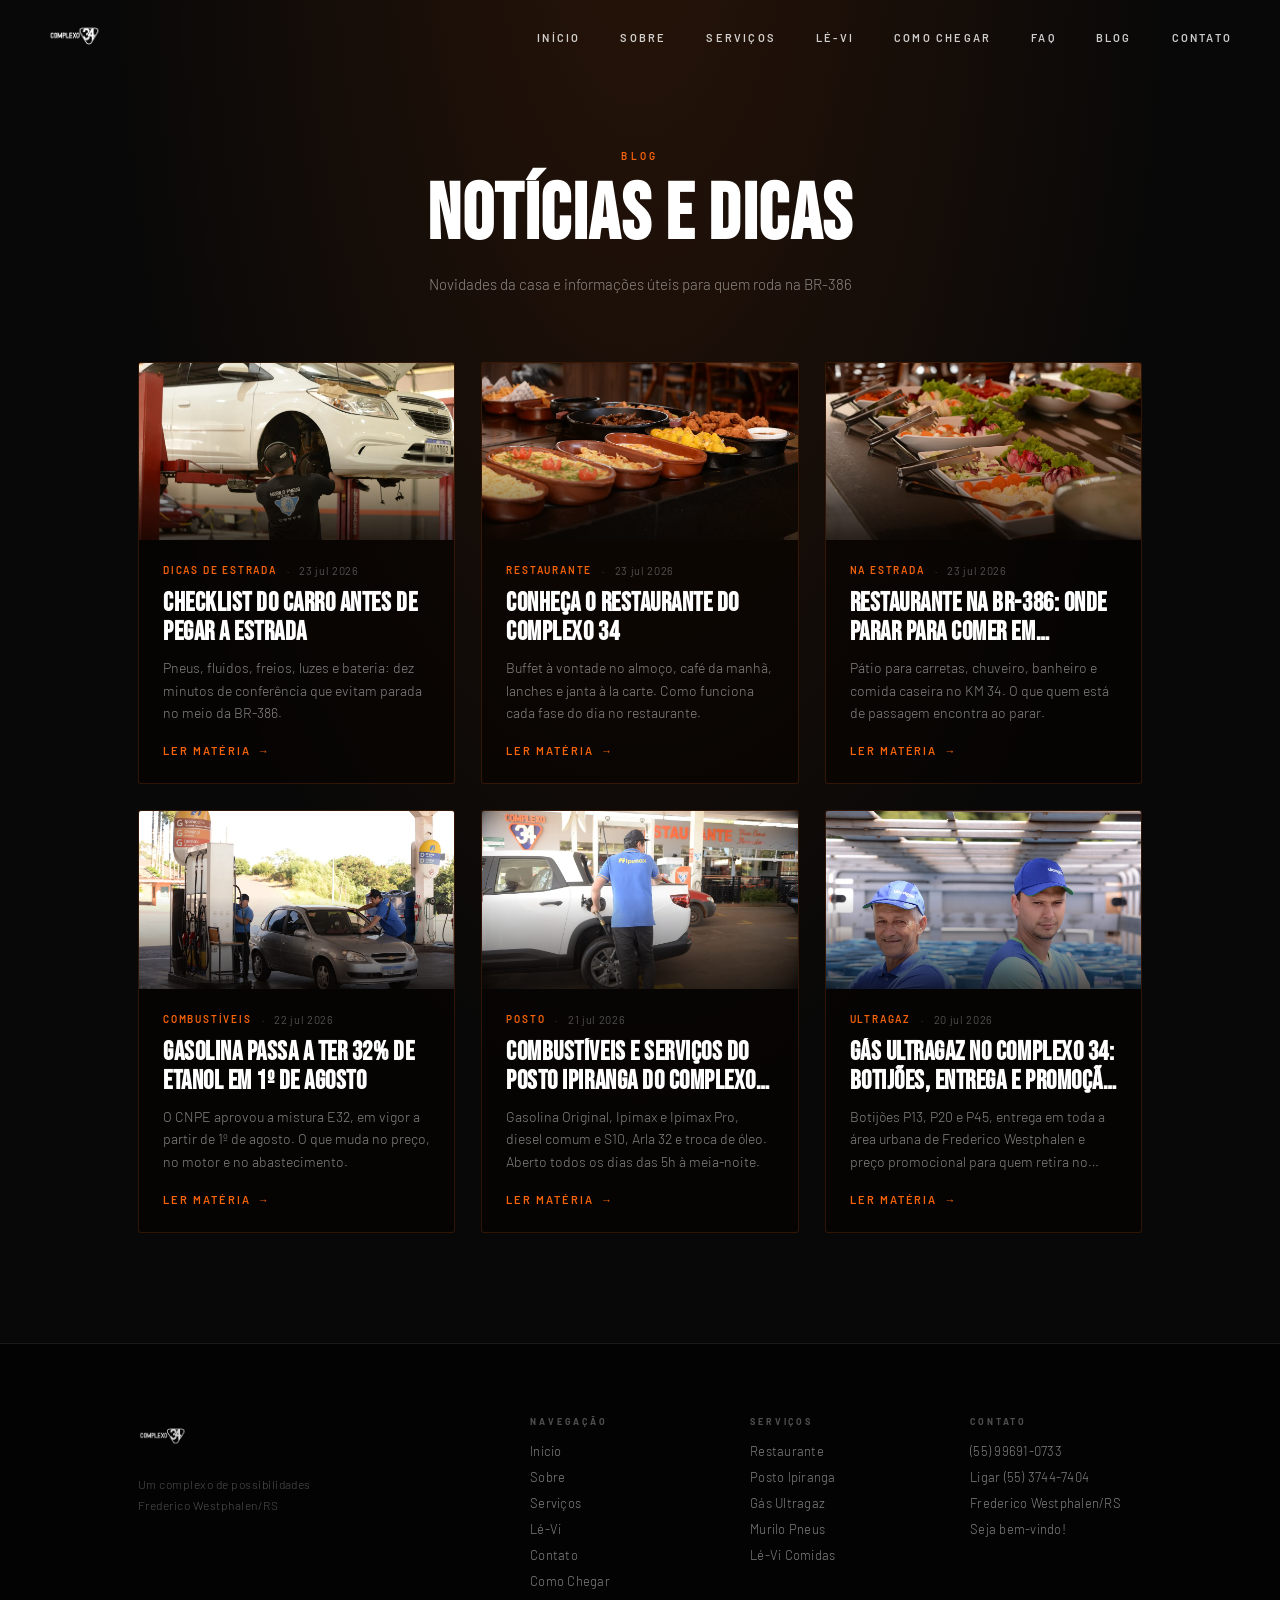
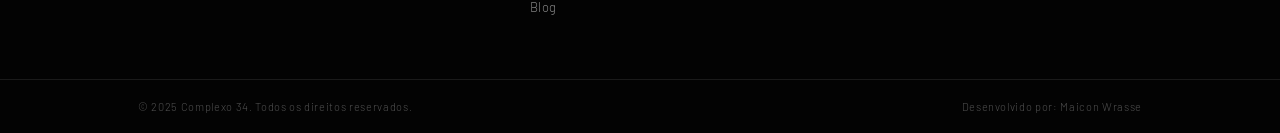
==== blog/index.html @ de30df52 "adição do blog" ====
<!DOCTYPE html>
<html lang="pt-BR">
<head>
  <meta charset="UTF-8" />
  <meta name="viewport" content="width=device-width, initial-scale=1.0" />
  <title>Blog — Notícias e dicas | Complexo 34</title>
  <meta name="description" content="Notícias do Complexo 34 e dicas úteis para quem roda na BR-386: viagem, manutenção do carro, gás de cozinha, restaurante e serviços em Frederico Westphalen/RS." />
  <meta name="robots" content="index, follow" />
  <meta name="author" content="Complexo 34" />
  <link rel="canonical" href="https://complexo34.com.br/blog/" />
  <meta name="theme-color" content="#050505" />

  <meta property="og:type" content="website" />
  <meta property="og:site_name" content="Complexo 34" />
  <meta property="og:title" content="Blog — Notícias e dicas | Complexo 34" />
  <meta property="og:description" content="Novidades da casa e informações úteis para quem roda na BR-386." />
  <meta property="og:url" content="https://complexo34.com.br/blog/" />
  <meta property="og:image" content="https://complexo34.com.br/restaurante_34.JPG" />
  <meta property="og:locale" content="pt_BR" />
  <meta name="twitter:card" content="summary_large_image" />

  <link rel="icon" href="/favicon.ico" sizes="any" />
  <link rel="icon" href="/logo_34.svg" type="image/svg+xml" />
  <link rel="apple-touch-icon" href="/favicon.png" />

  <!-- Google tag (gtag.js) -->
  <script async src="https://www.googletagmanager.com/gtag/js?id=G-K6EQVEW7GG"></script>
  <script>
    window.dataLayer = window.dataLayer || [];
    function gtag(){dataLayer.push(arguments);}
    gtag('js', new Date());
    gtag('config', 'G-K6EQVEW7GG');
  </script>

  <link rel="preconnect" href="https://fonts.googleapis.com" />
  <link rel="preconnect" href="https://fonts.gstatic.com" crossorigin />
  <link href="https://fonts.googleapis.com/css2?family=Bebas+Neue&family=Barlow:wght@300;400;500;600;700&display=swap" rel="stylesheet" />
  <link rel="stylesheet" href="/style.css" />

  <script type="application/ld+json">
  {
    "@context": "https://schema.org",
    "@type": "Blog",
    "name": "Blog do Complexo 34",
    "description": "Notícias do Complexo 34 e dicas para quem roda na BR-386.",
    "url": "https://complexo34.com.br/blog/",
    "inLanguage": "pt-BR",
    "publisher": {
      "@type": "Organization",
      "name": "Complexo 34",
      "url": "https://complexo34.com.br/",
      "logo": "https://complexo34.com.br/logo_complexo_34.svg"
    }
  }
  </script>
</head>
<body>

<!-- ═══════════════════════════════ NAVBAR ═══════════════════════════════ -->
<nav class="navbar scrolled" id="navbar">
  <a href="/" class="navbar__logo" aria-label="Complexo 34">
    <img src="/logo_complexo_34.svg" alt="Complexo 34" />
  </a>
  <ul class="navbar__links">
    <li><a href="/#inicio">Início</a></li>
    <li><a href="/#sobre">Sobre</a></li>
    <li><a href="/#servicos">Serviços</a></li>
    <li><a href="/#levi">Lé-Vi</a></li>
    <li><a href="/#como-chegar">Como Chegar</a></li>
    <li><a href="/#faq">FAQ</a></li>
    <li><a href="/blog/">Blog</a></li>
    <li><a href="/#contato">Contato</a></li>
  </ul>
  <button class="hamburger" id="hamburger" aria-label="Menu" aria-expanded="false">
    <span></span><span></span><span></span>
  </button>
</nav>

<div class="mobile-menu" id="mobile-menu">
  <a href="/#inicio"   onclick="closeMenu()">Início</a>
  <a href="/#sobre"    onclick="closeMenu()">Sobre</a>
  <a href="/#servicos" onclick="closeMenu()">Serviços</a>
  <a href="/#levi"     onclick="closeMenu()">Lé-Vi</a>
  <a href="/#como-chegar" onclick="closeMenu()">Como Chegar</a>
  <a href="/#faq"        onclick="closeMenu()">Perguntas frequentes</a>
  <a href="/blog/"      onclick="closeMenu()">Blog</a>
  <a href="/#contato"  onclick="closeMenu()">Contato</a>
</div>

<!-- ═══════════════════════════════ LISTAGEM ═══════════════════════════════ -->
<section class="blogpage">
  <div class="blogpage__ambient"></div>
  <div class="container">

    <div class="blogpage__head">
      <div class="sec-label sec-label--center sec-label--orange">Blog</div>
      <h1 class="blogpage__title">Notícias e dicas</h1>
      <p class="blogpage__sub">Novidades da casa e informações úteis para quem roda na BR-386</p>
    </div>

    <div class="post-grid js-post-grid">
      <p class="blogpage__note">Carregando matérias…</p>
    </div>

  </div>
</section>

<!-- ═══════════════════════════════ RODAPÉ ═══════════════════════════════ -->
<footer class="footer">
  <div class="footer__top">
    <div class="container footer__grid">

      <div class="footer__brand">
        <img src="/logo_complexo_34.svg" alt="Complexo 34" class="footer__logo" />
        <p class="footer__tagline">Um complexo de possibilidades<br />Frederico Westphalen/RS</p>
      </div>

      <div class="footer__col">
        <div class="footer__col-title">Navegação</div>
        <a href="/#inicio">Início</a>
        <a href="/#sobre">Sobre</a>
        <a href="/#servicos">Serviços</a>
        <a href="/#levi">Lé-Vi</a>
        <a href="/#contato">Contato</a>
        <a href="/#como-chegar">Como Chegar</a>
        <a href="/blog/">Blog</a>
      </div>

      <div class="footer__col">
        <div class="footer__col-title">Serviços</div>
        <a href="https://wa.me/5555996910733?text=Olá!%20Gostaria%20de%20informações%20sobre%20o%20Restaurante%20Complexo%2034." target="_blank" rel="noopener">Restaurante</a>
        <a href="https://wa.me/5555996910733?text=Olá!%20Gostaria%20de%20informações%20sobre%20o%20Posto%20Complexo%2034." target="_blank" rel="noopener">Posto Ipiranga</a>
        <a href="https://wa.me/5555996910733?text=Olá!%20Gostaria%20de%20pedir%20um%20botijão%20de%20gás." target="_blank" rel="noopener">Gás Ultragaz</a>
        <a href="https://wa.me/5555996910733?text=Olá!%20Gostaria%20de%20informações%20sobre%20a%20Murilo%20Pneus." target="_blank" rel="noopener">Murilo Pneus</a>
        <a href="https://levi-pronto-8kwn.vercel.app/" target="_blank" rel="noopener">Lé-Vi Comidas</a>
      </div>

      <div class="footer__col">
        <div class="footer__col-title">Contato</div>
        <a href="https://wa.me/5555996910733" target="_blank" rel="noopener">(55) 99691-0733</a>
        <a href="tel:+555537447404">Ligar (55) 3744-7404</a>
        <span>Frederico Westphalen/RS</span>
        <span>Seja bem-vindo!</span>
      </div>

    </div>
  </div>
  <div class="footer__bottom">
    <div class="container footer__bottom-inner">
      <span>© 2025 Complexo 34. Todos os direitos reservados.</span>
      <span class="footer__credits">Desenvolvido por: Maicon Wrasse</span>
    </div>
  </div>
</footer>

<script src="/script.js"></script>
</body>
</html>
---- style.css ----
/* ═══════════════════════════════════════════════════════════
   STYLE.CSS — Complexo 34
═══════════════════════════════════════════════════════════ */

/* ── RESET & VARS ── */
*, *::before, *::after { margin: 0; padding: 0; box-sizing: border-box; }

:root {
  --orange:      #F9640B;
  --orange-glow: rgba(249,100,11,0.40);
  --blue:        #4179C4;
  --blue-glow:   rgba(65,121,196,0.40);
  --black:       #000000;
  --black-95:    #080808;
  --black-90:    #0d0d0d;
  --white:       #ffffff;
  --w80:         rgba(255,255,255,0.80);
  --w50:         rgba(255,255,255,0.50);
  --w30:         rgba(255,255,255,0.30);
  --w15:         rgba(255,255,255,0.15);
  --w08:         rgba(255,255,255,0.08);
  --w05:         rgba(255,255,255,0.05);
  --border:      rgba(255,255,255,0.09);
  --fd:          'Bebas Neue', sans-serif;
  --fu:          'Barlow', sans-serif;
}

html { scroll-behavior: smooth; }
body { font-family: var(--fu); background: var(--black); color: var(--white); overflow-x: hidden; }
::-webkit-scrollbar { width: 4px; }
::-webkit-scrollbar-track { background: var(--black); }
::-webkit-scrollbar-thumb { background: var(--orange); border-radius: 2px; }

/* ── UTILITIES ── */
.container { max-width: 1100px; margin: 0 auto; padding: 0 48px; }

.reveal {
  opacity: 0; transform: translateY(28px);
  transition: opacity .75s cubic-bezier(.4,0,.2,1), transform .75s cubic-bezier(.4,0,.2,1);
}
.reveal.visible         { opacity: 1; transform: translateY(0); }
.reveal[data-delay="1"] { transition-delay: .10s; }
.reveal[data-delay="2"] { transition-delay: .20s; }
.reveal[data-delay="3"] { transition-delay: .30s; }

.sec-label {
  font-family: var(--fu); font-size: 10px; font-weight: 600;
  letter-spacing: .34em; text-transform: uppercase;
  color: var(--orange); margin-bottom: 14px;
}
.sec-label--blue   { color: var(--blue); }
.sec-label--center { text-align: center; }

.accent       { color: var(--orange); }
.accent--blue { color: var(--blue); }

/* ═══════════════════════════════════════════════════════════
   NAVBAR
═══════════════════════════════════════════════════════════ */
.navbar {
  position: fixed; top: 0; left: 0; right: 0; z-index: 9999;
  height: 72px; display: flex; align-items: center; padding: 0 48px;
  background: transparent; border-bottom: 1px solid transparent;
  transition: background .5s ease, border-color .5s ease, backdrop-filter .5s ease;
}
.navbar.scrolled {
  background: rgba(4,4,4,.85);
  backdrop-filter: blur(28px) saturate(1.5);
  -webkit-backdrop-filter: blur(28px) saturate(1.5);
  border-bottom: 1px solid var(--border);
}
.navbar__logo { flex: 0 0 auto; margin-right: auto; text-decoration: none; display: flex; align-items: center; }
.navbar__logo img { height: 44px; width: auto; filter: brightness(0) invert(1); transition: opacity .3s, transform .3s; }
.navbar__logo:hover img { opacity: .85; transform: scale(1.03); }

.navbar__links { display: flex; align-items: center; gap: 40px; list-style: none; }
.navbar__links a {
  font-family: var(--fu); font-size: 11px; font-weight: 600;
  letter-spacing: .20em; text-transform: uppercase;
  text-decoration: none; color: var(--w80);
  position: relative; padding-bottom: 4px; transition: color .3s;
}
.navbar__links a::after {
  content: ''; position: absolute; bottom: 0; left: 0; width: 0; height: 1px;
  background: var(--orange); box-shadow: 0 0 8px var(--orange-glow);
  transition: width .4s cubic-bezier(.4,0,.2,1);
}
.navbar__links a:hover { color: var(--white); }
.navbar__links a:hover::after { width: 100%; }

.hamburger { display: none; flex-direction: column; gap: 5px; cursor: pointer; padding: 8px; background: none; border: none; z-index: 10001; }
.hamburger span { display: block; width: 26px; height: 1.5px; background: var(--white); transform-origin: center; transition: transform .4s, opacity .4s, width .4s; }
.hamburger.open span:nth-child(1) { transform: translateY(6.5px) rotate(45deg); }
.hamburger.open span:nth-child(2) { opacity: 0; width: 0; }
.hamburger.open span:nth-child(3) { transform: translateY(-6.5px) rotate(-45deg); }

.mobile-menu {
  display: none; position: fixed; inset: 0;
  background: rgba(0,0,0,.97); backdrop-filter: blur(20px);
  z-index: 10000; flex-direction: column;
  justify-content: center; align-items: center; gap: clamp(16px, 3.4vh, 32px);
  padding: 88px 28px 48px; text-align: center;
  opacity: 0; pointer-events: none; transition: opacity .4s;
}
.mobile-menu.open { opacity: 1; pointer-events: all; }
.mobile-menu a { font-family: var(--fd); font-size: clamp(26px, 4.8vh, 40px); line-height: 1.1; letter-spacing: .06em; color: var(--w80); text-decoration: none; transition: color .3s; max-width: 100%; }
.mobile-menu a:hover { color: var(--orange); }

/* ═══════════════════════════════════════════════════════════
   HERO
═══════════════════════════════════════════════════════════ */
.hero {
  position: relative; width: 100%; height: 100vh; min-height: 600px;
  display: flex; flex-direction: column; align-items: center; justify-content: center;
  overflow: hidden;
}
.hero__video-wrap { position: absolute; inset: 0; overflow: hidden; }
.hero__video {
  position: absolute; inset: 0; width: 100%; height: 100%;
  object-fit: cover; object-position: center; transform: scale(1.05);
  animation: videoFloat 20s ease-in-out infinite alternate;
}
@keyframes videoFloat {
  0%   { transform: scale(1.05) translateY(0); }
  100% { transform: scale(1.09) translateY(-14px); }
}
.hero__overlay  { position: absolute; inset: 0; background: linear-gradient(to bottom, rgba(0,0,0,.45) 0%, rgba(0,0,0,.20) 38%, rgba(0,0,0,.35) 62%, rgba(0,0,0,.85) 100%); z-index: 1; }
.hero__vignette { position: absolute; inset: 0; background: radial-gradient(ellipse at center, transparent 35%, rgba(0,0,0,.60) 100%); z-index: 2; }
.hero__glow-l   { position: absolute; bottom: -100px; left: -120px; width: 520px; height: 520px; background: radial-gradient(circle, rgba(249,100,11,.20) 0%, transparent 68%); z-index: 3; animation: glowPulse 6s ease-in-out infinite alternate; }
.hero__glow-r   { position: absolute; top: 8%; right: -80px; width: 380px; height: 380px; background: radial-gradient(circle, rgba(249,100,11,.09) 0%, transparent 68%); z-index: 3; animation: glowPulse 9s ease-in-out infinite alternate-reverse; }
@keyframes glowPulse { 0% { opacity:.65; transform:scale(1); } 100% { opacity:1; transform:scale(1.14); } }
.hero__grain {
  position: absolute; inset: 0; z-index: 4; opacity: .030; pointer-events: none;
  background-image: url("data:image/svg+xml,%3Csvg viewBox='0 0 200 200' xmlns='http://www.w3.org/2000/svg'%3E%3Cfilter id='n'%3E%3CfeTurbulence type='fractalNoise' baseFrequency='0.85' numOctaves='4' stitchTiles='stitch'/%3E%3C/filter%3E%3Crect width='100%25' height='100%25' filter='url(%23n)'/%3E%3C/svg%3E");
  background-repeat: repeat; background-size: 120px;
}

.hero__content {
  position: relative; z-index: 10;
  text-align: center; padding: 0 24px;
  display: flex; flex-direction: column; align-items: center;
}
.hero__label {
  font-family: var(--fu); font-size: 10px; font-weight: 600;
  letter-spacing: .36em; text-transform: uppercase; color: var(--orange);
  margin-bottom: 10px;
  opacity: 0; transform: translateY(10px);
  animation: fadeUp .9s cubic-bezier(.4,0,.2,1) .3s forwards;
}

/* ── LOGO NO HERO ── */
.hero__logo-wrap {
  opacity: 0; transform: translateY(24px) scale(.96);
  animation: fadeUpScale 1.1s cubic-bezier(.4,0,.2,1) .5s forwards;
  margin-bottom: 4px;
  /* Subtle drop shadow for readability against video */
  filter: drop-shadow(0 4px 40px rgba(0,0,0,.70));
}
@keyframes fadeUpScale {
  to { opacity: 1; transform: translateY(0) scale(1); }
}
.hero__logo {
  width: clamp(220px, 36vw, 480px);
  height: auto;
  display: block;
  /* Keep the original logo colors (blue+orange) — don't invert */
  filter: none;
}

.hero__divider  { width: 0; height: 2px; background: linear-gradient(to right, transparent, var(--orange), transparent); margin: 24px auto 22px; animation: expandLine 1s cubic-bezier(.4,0,.2,1) .9s forwards; }
@keyframes expandLine { to { width: 200px; } }
.hero__subtitle { font-family: var(--fu); font-size: clamp(14px,1.8vw,20px); font-weight: 300; letter-spacing: .10em; color: var(--w80); margin-bottom: 12px; opacity: 0; transform: translateY(14px); animation: fadeUp .9s cubic-bezier(.4,0,.2,1) 1.0s forwards; }
.hero__tagline  { font-family: var(--fu); font-size: 10px; font-weight: 400; letter-spacing: .30em; text-transform: uppercase; color: var(--w50); margin-bottom: 30px; opacity: 0; transform: translateY(10px); animation: fadeUp .9s cubic-bezier(.4,0,.2,1) 1.15s forwards; }

.hero__scroll   { position: absolute; bottom: 36px; left: 50%; transform: translateX(-50%); z-index: 10; display: flex; flex-direction: column; align-items: center; gap: 10px; opacity: 0; animation: fadeIn 1s ease 2.1s forwards; }
.hero__scroll span { font-family: var(--fu); font-size: 9px; font-weight: 600; letter-spacing: .28em; text-transform: uppercase; color: var(--w50); }
.scroll-line    { width: 1px; height: 48px; background: linear-gradient(to bottom, var(--w50), transparent); animation: scrollPulse 2.2s ease-in-out infinite; }
@keyframes scrollPulse { 0%,100% { opacity:.35; transform:scaleY(1); } 50% { opacity:1; transform:scaleY(1.08); } }
@keyframes fadeUp { to { opacity:1; transform:translateY(0); } }
@keyframes fadeIn { to { opacity:1; } }

/* ═══════════════════════════════════════════════════════════
   LINKS RÁPIDOS — WhatsApp cards
═══════════════════════════════════════════════════════════ */
.links-rapidos {
  position: relative;
  padding: 120px 0 110px;
  background: var(--black-90);
  overflow: hidden;
}
.links-rapidos__ambient {
  position: absolute; inset: 0;
  background: radial-gradient(ellipse at 50% 80%, rgba(249,100,11,.06) 0%, transparent 65%);
  pointer-events: none;
}
.links-rapidos__title {
  font-family: var(--fd);
  font-size: clamp(52px,7vw,96px);
  line-height: .88; letter-spacing: .03em;
  text-align: center; color: var(--white);
  margin-bottom: 10px;
}
.links-rapidos__sub {
  font-family: var(--fu); font-size: 13px; font-weight: 300;
  letter-spacing: .18em; text-transform: uppercase;
  color: var(--w50); text-align: center; margin-bottom: 64px;
}

/* Grid de 5 cards */
.wa-grid {
  display: grid;
  grid-template-columns: repeat(5, 1fr);
  gap: 14px;
}

/* Card individual */
.wa-card {
  position: relative;
  display: flex; flex-direction: column;
  align-items: flex-start;
  padding: 32px 28px 28px;
  border-radius: 4px;
  border: 1px solid var(--border);
  background: var(--w05);
  text-decoration: none;
  overflow: hidden;
  transition: transform .35s cubic-bezier(.4,0,.2,1),
              border-color .35s ease,
              box-shadow .35s ease;
  cursor: pointer;
}
.wa-card:hover {
  transform: translateY(-8px);
}

/* Glow interno que aparece no hover */
.wa-card__glow {
  position: absolute; inset: 0;
  opacity: 0;
  transition: opacity .4s ease;
  pointer-events: none;
}
.wa-card--blue .wa-card__glow   { background: radial-gradient(circle at 50% 0%, rgba(65,121,196,.20) 0%, transparent 70%); }
.wa-card--orange .wa-card__glow { background: radial-gradient(circle at 50% 0%, rgba(249,100,11,.18) 0%, transparent 70%); }
.wa-card:hover .wa-card__glow   { opacity: 1; }

/* Border glow no hover */
.wa-card--blue:hover   { border-color: rgba(65,121,196,.45); box-shadow: 0 20px 60px rgba(65,121,196,.12); }
.wa-card--orange:hover { border-color: rgba(249,100,11,.45); box-shadow: 0 20px 60px rgba(249,100,11,.12); }
.wa-card--green .wa-card__glow { background: radial-gradient(circle at 50% 0%, rgba(74,154,71,.20) 0%, transparent 70%); }
.wa-card--green:hover  { border-color: rgba(74,154,71,.45); box-shadow: 0 20px 60px rgba(74,154,71,.12); }
.wa-card__cta--green { color: var(--green); border-color: rgba(74,154,71,.25); background: rgba(74,154,71,.08); }
.wa-card__cta--green svg { stroke: var(--green); fill: none; }

/* Barra colorida no topo */
.wa-card::before {
  content: '';
  position: absolute; top: 0; left: 0; right: 0;
  height: 2px;
  transition: opacity .3s;
  opacity: .5;
}
.wa-card--blue::before   { background: linear-gradient(to right, var(--blue), transparent); }
.wa-card--orange::before { background: linear-gradient(to right, var(--orange), transparent); }
.wa-card--green::before  { background: linear-gradient(to right, var(--green), transparent); }
.wa-card:hover::before   { opacity: 1; }

/* Icon */
.wa-card__icon {
  width: 44px; height: 44px;
  display: flex; align-items: center; justify-content: center;
  border-radius: 50%;
  margin-bottom: 20px;
  transition: transform .3s ease;
}
.wa-card--blue .wa-card__icon   { background: rgba(65,121,196,.12); color: var(--blue); }
.wa-card--orange .wa-card__icon { background: rgba(249,100,11,.12); color: var(--orange); }
.wa-card--green .wa-card__icon  { background: rgba(74,154,71,.12); color: var(--green); }
.wa-card__icon svg { width: 22px; height: 22px; }
.wa-card:hover .wa-card__icon   { transform: scale(1.12); }

/* Text */
.wa-card__label {
  font-family: var(--fd); font-size: 26px; letter-spacing: .04em;
  color: var(--white); margin-bottom: 6px; line-height: 1;
}
.wa-card__sub {
  font-family: var(--fu); font-size: 12px; font-weight: 300;
  letter-spacing: .06em; color: var(--w50);
  margin-bottom: 28px; line-height: 1.6; flex: 1;
}

/* CTA row */
.wa-card__cta {
  display: inline-flex; align-items: center; gap: 7px;
  font-family: var(--fu); font-size: 10px; font-weight: 600;
  letter-spacing: .18em; text-transform: uppercase;
  padding: 9px 16px; border-radius: 2px; border: 1px solid;
  transition: background .3s, border-color .3s, box-shadow .3s;
}
.wa-card--blue .wa-card__cta   { color: var(--blue);   border-color: rgba(65,121,196,.30);  background: rgba(65,121,196,.08);  }
.wa-card--orange .wa-card__cta { color: var(--orange); border-color: rgba(249,100,11,.30); background: rgba(249,100,11,.08); }
.wa-card--blue:hover .wa-card__cta   { background: rgba(65,121,196,.18);  border-color: rgba(65,121,196,.55);  box-shadow: 0 4px 20px rgba(65,121,196,.20);  }
.wa-card--orange:hover .wa-card__cta { background: rgba(249,100,11,.18); border-color: rgba(249,100,11,.55); box-shadow: 0 4px 20px rgba(249,100,11,.20); }

.wa-icon-sm { width: 14px; height: 14px; flex-shrink: 0; }

/* Pulse no card Gás */
@keyframes pulseCard {
  0%,100% { box-shadow: 0 0 0 0   rgba(249,100,11,.45); }
  50%      { box-shadow: 0 0 0 10px rgba(249,100,11,0); }
}
.wa-card__cta--pulse { animation: pulseCard 2.8s ease-in-out infinite; }
.wa-card:hover .wa-card__cta--pulse { animation: none; }

/* ═══════════════════════════════════════════════════════════
   SOBRE
═══════════════════════════════════════════════════════════ */
.sobre { position: relative; padding: 140px 0 120px; background: var(--black-95); overflow: hidden; }
.sobre__glow { position: absolute; top: -120px; right: -80px; width: 600px; height: 600px; background: radial-gradient(circle, rgba(249,100,11,.06) 0%, transparent 68%); pointer-events: none; }
.sobre__title { font-family: var(--fd); font-size: clamp(44px,6vw,80px); line-height: .94; letter-spacing: .02em; color: var(--white); margin: 0 auto 24px; max-width: 820px; text-align: center; }
.sobre__sub   { font-family: var(--fu); font-size: 15px; font-weight: 300; line-height: 1.75; color: var(--w80); margin: 0 auto 72px; max-width: 620px; text-align: center; }

/* Bloco "Como chegar" integrado ao Quem somos */
.sobre__chegar { border-top: 1px solid var(--border); padding-top: 56px; margin-top: 64px; }

.cards-grid { display: grid; grid-template-columns: repeat(4,1fr); gap: 18px; }
.card-unit {
  position: relative; background: var(--w05); border: 1px solid var(--border);
  border-radius: 4px; padding: 26px 22px 30px; overflow: hidden;
  transform-style: preserve-3d; will-change: transform;
  transition: transform .35s ease, border-color .35s ease;
}
.card-unit:hover { border-color: var(--w15); }
.card-unit__bar { position: absolute; bottom: 0; left: 0; right: 0; height: 2px; }
.card-unit__bar--orange { background: var(--orange); }
.card-unit__bar--blue   { background: var(--blue); }
.card-unit__icon { color: var(--w50); margin-bottom: 16px; }
.card-unit__name { font-family: var(--fd); font-size: 21px; letter-spacing: .04em; color: var(--white); margin-bottom: 8px; }
.card-unit__desc { font-family: var(--fu); font-size: 13px; font-weight: 300; line-height: 1.6; color: var(--w50); }

/* ═══════════════════════════════════════════════════════════
   SERVIÇOS
═══════════════════════════════════════════════════════════ */
.servicos {
  position: relative; padding: 120px 0 140px;
  background: var(--black-90); overflow: hidden;
}
.servicos__ambient-l { position: absolute; top: 20%; left: -150px; width: 500px; height: 500px; background: radial-gradient(circle, rgba(65,121,196,.06) 0%, transparent 70%); pointer-events: none; }
.servicos__ambient-r { position: absolute; bottom: 10%; right: -150px; width: 500px; height: 500px; background: radial-gradient(circle, rgba(249,100,11,.06) 0%, transparent 70%); pointer-events: none; }

.servicos__title { font-family: var(--fd); font-size: clamp(52px,7vw,96px); line-height: .88; letter-spacing: .03em; text-align: center; color: var(--white); margin-bottom: 10px; }
.servicos__sub   { font-family: var(--fu); font-size: 13px; font-weight: 300; letter-spacing: .18em; text-transform: uppercase; color: var(--w50); text-align: center; margin-bottom: 72px; }

/* Service blocks */
.srv-block {
  display: grid; grid-template-columns: 1fr 1fr; gap: 0;
  margin-bottom: 2px; overflow: hidden; border-radius: 4px;
  border: 1px solid var(--border);
  background: var(--w05);
  transition: border-color .4s ease;
}
.srv-block:last-child { margin-bottom: 0; }
.srv-block:hover { border-color: var(--w15); }
.srv-block--reverse { direction: rtl; }
.srv-block--reverse > * { direction: ltr; }

.srv-block__img-wrap { position: relative; overflow: hidden; aspect-ratio: 4/3; }
.srv-block__img-wrap img { width: 100%; height: 100%; object-fit: cover; object-position: center; display: block; transition: transform 1s cubic-bezier(.4,0,.2,1); filter: brightness(.90) saturate(1.05); }
.srv-block:hover .srv-block__img-wrap img { transform: scale(1.06); }

.srv-block__img-ov { position: absolute; inset: 0; pointer-events: none; }
.srv-block__img-ov--blue   { background: linear-gradient(120deg, rgba(65,121,196,.30) 0%, transparent 55%, rgba(0,0,0,.50) 100%); }
.srv-block__img-ov--orange { background: linear-gradient(120deg, rgba(249,100,11,.25) 0%, transparent 55%, rgba(0,0,0,.50) 100%); }

.srv-block__body { display: flex; flex-direction: column; justify-content: center; padding: 52px 56px; }
.srv-block__tag  { font-family: var(--fu); font-size: 10px; font-weight: 600; letter-spacing: .30em; text-transform: uppercase; margin-bottom: 12px; }
.srv-block__tag--blue   { color: var(--blue); }
.srv-block__tag--orange { color: var(--orange); }
.srv-block__name { font-family: var(--fd); font-size: clamp(38px,4vw,58px); line-height: .90; letter-spacing: .03em; color: var(--white); margin-bottom: 14px; }
.srv-block__desc { font-family: var(--fu); font-size: 13px; font-weight: 300; letter-spacing: .08em; color: var(--w50); margin-bottom: 36px; line-height: 1.7; }

.srv-block__btn {
  display: inline-flex; align-items: center; gap: 10px; width: fit-content;
  font-family: var(--fu); font-size: 11px; font-weight: 600;
  letter-spacing: .18em; text-transform: uppercase;
  text-decoration: none; padding: 14px 28px;
  border-radius: 2px; border: 1px solid transparent;
  transition: transform .3s ease, box-shadow .3s ease, border-color .3s ease;
  position: relative; overflow: hidden;
}
.srv-block__btn::before { content: ''; position: absolute; inset: 0; background: rgba(255,255,255,.06); opacity: 0; transition: opacity .3s; }
.srv-block__btn:hover::before { opacity: 1; }
.srv-block__btn:hover { transform: translateY(-2px); }
.srv-block__btn--blue   { background: rgba(65,121,196,.12); color: var(--white); border-color: rgba(65,121,196,.30); }
.srv-block__btn--blue:hover   { border-color: rgba(65,121,196,.60); box-shadow: 0 8px 32px rgba(65,121,196,.25); }
.srv-block__btn--orange { background: rgba(249,100,11,.12); color: var(--white); border-color: rgba(249,100,11,.30); }
.srv-block__btn--orange:hover { border-color: rgba(249,100,11,.60); box-shadow: 0 8px 32px rgba(249,100,11,.25); }

@keyframes pulseWA {
  0%,100% { box-shadow: 0 0 0 0   rgba(249,100,11,.50); }
  50%      { box-shadow: 0 0 0 12px rgba(249,100,11,0); }
}
.srv-block__btn--pulse { animation: pulseWA 2.6s ease-in-out infinite; }
.srv-block__btn--pulse:hover { animation: none; }

.wa-icon { width: 17px; height: 17px; flex-shrink: 0; }

/* ═══════════════════════════════════════════════════════════
   CONTATO
═══════════════════════════════════════════════════════════ */
.contato { position: relative; padding: 120px 0; background: var(--black-95); overflow: hidden; text-align: center; }
.contato__glow { position: absolute; inset: 0; background: radial-gradient(ellipse at 50% 60%, rgba(249,100,11,.08) 0%, transparent 65%); pointer-events: none; }
.contato__inner { display: flex; flex-direction: column; align-items: center; }
.contato__title { font-family: var(--fd); font-size: clamp(56px,8vw,110px); line-height: .88; letter-spacing: .02em; color: var(--white); margin-bottom: 20px; }
.contato__sub   { font-family: var(--fu); font-size: 12px; font-weight: 300; letter-spacing: .26em; text-transform: uppercase; color: var(--w50); margin-bottom: 52px; }
.contato__wa {
  display: inline-flex; align-items: center; gap: 14px;
  font-family: var(--fd); font-size: clamp(26px,3.5vw,42px); letter-spacing: .06em;
  color: var(--white); text-decoration: none; padding: 22px 48px;
  border: 1px solid rgba(249,100,11,.30); border-radius: 3px;
  background: rgba(249,100,11,.08);
  transition: transform .3s, box-shadow .3s, border-color .3s;
}
.contato__wa svg { width: 32px; height: 32px; fill: #25D366; flex-shrink: 0; }
.contato__wa:hover { transform: translateY(-3px); border-color: rgba(249,100,11,.55); box-shadow: 0 16px 56px rgba(249,100,11,.20); }

/* Links wrapper — WA + Lé-Vi lado a lado */
.contato__links {
  display: flex; flex-direction: column; align-items: center; gap: 16px; width: 100%;
}
.contato__levi {
  display: inline-flex; align-items: center; gap: 12px;
  font-family: var(--fu); font-size: 13px; font-weight: 500;
  letter-spacing: .16em; text-transform: uppercase;
  color: var(--w80); text-decoration: none; padding: 14px 32px;
  border: 1px solid rgba(74,154,71,.28); border-radius: 3px;
  background: rgba(74,154,71,.08);
  transition: transform .3s, box-shadow .3s, border-color .3s, color .3s;
}
.contato__levi svg { width: 16px; height: 16px; flex-shrink: 0; stroke: var(--green); }
.contato__levi:hover { transform: translateY(-2px); border-color: rgba(74,154,71,.55); box-shadow: 0 10px 36px rgba(74,154,71,.18); color: var(--white); }

/* Link de telefone — neutro, sem competir com WhatsApp nem misturar cor */
.contato__tel {
  display: inline-flex; align-items: center; gap: 12px;
  font-family: var(--fu); font-size: 13px; font-weight: 500;
  letter-spacing: .16em; text-transform: uppercase;
  color: var(--w80); text-decoration: none; padding: 14px 32px;
  border: 1px solid var(--w15); border-radius: 3px;
  background: var(--w05);
  transition: transform .3s, box-shadow .3s, border-color .3s, color .3s;
}
.contato__tel svg { width: 16px; height: 16px; flex-shrink: 0; stroke: var(--w80); }
.contato__tel:hover { transform: translateY(-2px); border-color: var(--w30); color: var(--white); }

/* ═══════════════════════════════════════════════════════════
   COMO CHEGAR
═══════════════════════════════════════════════════════════ */
/* Como chegar — agora integrado à seção Sobre (.sobre__chegar) */
.como-chegar__title {
  font-family: var(--fd);
  font-size: clamp(52px,7vw,96px);
  line-height: .88; letter-spacing: .03em;
  text-align: center; color: var(--white);
  margin-bottom: 10px;
}
.como-chegar__sub {
  font-family: var(--fu); font-size: 13px; font-weight: 300;
  letter-spacing: .18em; text-transform: uppercase;
  color: var(--w50); text-align: center; margin-bottom: 56px;
}
.como-chegar__map-wrap {
  border-radius: 6px; overflow: hidden;
  border: 1px solid var(--border);
  box-shadow: 0 24px 80px rgba(0,0,0,.50);
  margin-bottom: 36px;
  line-height: 0;
}
.como-chegar__map-wrap iframe {
  display: block; width: 100%;
  height: 480px; border: 0;
  filter: grayscale(20%) contrast(1.05);
  transition: filter .4s;
}
.como-chegar__map-wrap:hover iframe { filter: grayscale(0%) contrast(1); }

.como-chegar__info {
  display: flex; align-items: center; justify-content: center;
  flex-wrap: wrap; gap: 16px;
}
.como-chegar__pill {
  display: inline-flex; align-items: center; gap: 8px;
  font-family: var(--fu); font-size: 12px; font-weight: 400;
  letter-spacing: .10em; color: var(--w50);
  padding: 10px 20px; border-radius: 40px;
  border: 1px solid var(--border); background: var(--w05);
}
.como-chegar__pill svg { width: 14px; height: 14px; flex-shrink: 0; stroke: var(--orange); }
.como-chegar__btn {
  display: inline-flex; align-items: center; gap: 9px;
  font-family: var(--fu); font-size: 11px; font-weight: 600;
  letter-spacing: .18em; text-transform: uppercase;
  text-decoration: none; padding: 13px 28px;
  border-radius: 2px; background: rgba(249,100,11,.12);
  color: var(--white); border: 1px solid rgba(249,100,11,.30);
  transition: transform .3s, box-shadow .3s, border-color .3s;
}
.como-chegar__btn svg { width: 15px; height: 15px; flex-shrink: 0; stroke: var(--orange); }
.como-chegar__btn:hover { transform: translateY(-2px); border-color: rgba(249,100,11,.60); box-shadow: 0 10px 36px rgba(249,100,11,.22); }

/* ═══════════════════════════════════════════════════════════
   AVALIAÇÕES GOOGLE — SEÇÃO (fundo diferenciado)
═══════════════════════════════════════════════════════════ */
.reviews {
  position: relative;
  padding: 130px 0 120px;
  background: radial-gradient(ellipse at 50% 0%, #16120c 0%, #070707 62%);
  overflow: hidden;
}
.reviews__pattern {
  position: absolute; inset: 0;
  background-image: radial-gradient(rgba(255,255,255,.05) 1px, transparent 1px);
  background-size: 22px 22px;
  -webkit-mask-image: radial-gradient(ellipse at 50% 28%, #000 0%, transparent 72%);
  mask-image: radial-gradient(ellipse at 50% 28%, #000 0%, transparent 72%);
  pointer-events: none;
}
.reviews__glow {
  position: absolute; top: -120px; left: 50%; transform: translateX(-50%);
  width: 760px; height: 440px;
  background: radial-gradient(ellipse, rgba(249,100,11,.10) 0%, transparent 70%);
  pointer-events: none;
}
.reviews .container { position: relative; z-index: 1; }

.reviews__title {
  font-family: var(--fd);
  font-size: clamp(44px,6vw,80px);
  line-height: .94; letter-spacing: .02em;
  text-align: center; color: var(--white);
  margin-bottom: 40px;
}

/* Resumo / nota média */
.reviews__summary {
  display: flex; align-items: center; justify-content: center;
  gap: 32px; flex-wrap: wrap;
  margin-bottom: 64px;
}
.reviews__rating { display: flex; align-items: center; gap: 16px; }
.reviews__rating-num {
  font-family: var(--fd); font-size: 60px; line-height: .9;
  color: var(--white); letter-spacing: .02em;
}
.reviews__rating-right { display: flex; flex-direction: column; gap: 5px; }
.reviews__stars { color: #fbbc04; letter-spacing: 3px; font-size: 19px; line-height: 1; }
.reviews__rating-count {
  font-family: var(--fu); font-size: 12px; font-weight: 400;
  letter-spacing: .06em; color: var(--w50);
}
.reviews__google {
  display: inline-flex; align-items: center; gap: 9px;
  font-family: var(--fu); font-size: 11px; font-weight: 600;
  letter-spacing: .18em; text-transform: uppercase;
  text-decoration: none; padding: 13px 26px;
  border-radius: 2px; background: rgba(249,100,11,.12);
  color: var(--white); border: 1px solid rgba(249,100,11,.30);
  transition: transform .3s, box-shadow .3s, border-color .3s;
}
.reviews__google:hover { transform: translateY(-2px); border-color: rgba(249,100,11,.60); box-shadow: 0 10px 36px rgba(249,100,11,.22); }
.reviews__google svg { width: 15px; height: 15px; flex-shrink: 0; opacity: .85; }

/* Grid de cards */
.reviews__grid {
  display: grid;
  grid-template-columns: repeat(3, 1fr);
  gap: 22px;
}
.review-card {
  position: relative;
  background: var(--w05);
  border: 1px solid var(--border);
  border-radius: 10px;
  padding: 28px 26px;
  display: flex; flex-direction: column;
  transition: transform .4s cubic-bezier(.4,0,.2,1), border-color .4s, box-shadow .4s;
}
.review-card:hover {
  transform: translateY(-6px);
  border-color: rgba(249,100,11,.35);
  box-shadow: 0 24px 60px rgba(0,0,0,.45);
}
.review-card__head { display: flex; align-items: center; gap: 13px; margin-bottom: 16px; }
.review-card__avatar {
  width: 44px; height: 44px; flex-shrink: 0;
  border-radius: 50%;
  display: flex; align-items: center; justify-content: center;
  font-family: var(--fd); font-size: 21px; letter-spacing: .02em;
  color: #fff;
  background: linear-gradient(135deg, var(--orange), #b84807);
}
.review-card__meta { flex: 1; min-width: 0; }
.review-card__name {
  font-family: var(--fu); font-size: 14px; font-weight: 600;
  color: var(--white); line-height: 1.2;
}
.review-card__role {
  font-family: var(--fu); font-size: 11px; font-weight: 400;
  color: var(--w50); letter-spacing: .02em; margin-top: 2px;
}
.review-card__g { width: 18px; height: 18px; flex-shrink: 0; color: var(--w50); }
.review-card__stars { color: #fbbc04; font-size: 14px; letter-spacing: 2px; margin-bottom: 14px; line-height: 1; }
.review-card__text {
  font-family: var(--fu); font-size: 14px; font-weight: 300;
  line-height: 1.72; color: var(--w80); flex: 1;
}
.review-card__date {
  font-family: var(--fu); font-size: 11px; font-weight: 400;
  letter-spacing: .06em; color: var(--w50); margin-top: 18px;
}

/* ═══════════════════════════════════════════════════════════
   OFERTA GÁS ULTRAGAZ — SEÇÃO
═══════════════════════════════════════════════════════════ */
.oferta {
  position: relative;
  padding: 130px 0 120px;
  background: #fff7f1;
  overflow: hidden;
}
.oferta__ambient {
  position: absolute; inset: 0;
  background:
    radial-gradient(ellipse at 80% 20%, rgba(249,100,11,.18) 0%, transparent 55%),
    radial-gradient(ellipse at 15% 90%, rgba(249,100,11,.12) 0%, transparent 50%);
  pointer-events: none;
}
.oferta__inner {
  display: grid;
  grid-template-columns: 1fr 1fr;
  gap: 80px;
  align-items: center;
}

/* Coluna da imagem */
.oferta__img-col { position: relative; }
.oferta__img-wrap {
  position: relative;
  border-radius: 6px;
  overflow: hidden;
  aspect-ratio: 4/5;
  box-shadow: 0 32px 80px rgba(200,90,20,.22);
}
.oferta__img-wrap img {
  width: 100%; height: 100%;
  object-fit: cover; object-position: center;
  display: block;
  transition: transform 1s cubic-bezier(.4,0,.2,1);
}
.oferta__img-wrap:hover img { transform: scale(1.04); }

/* Coluna do conteúdo */
.oferta__body { display: flex; flex-direction: column; align-items: flex-start; }

.sec-label--orange { color: var(--orange); }
.accent--orange    { color: var(--orange); }

.oferta__title {
  font-family: var(--fd);
  font-size: clamp(52px,6.5vw,92px);
  line-height: .90; letter-spacing: .02em;
  color: #1a0d05;
  margin-bottom: 24px;
}
.oferta__desc {
  font-family: var(--fu); font-size: 15px; font-weight: 300;
  line-height: 1.78; color: rgba(26,13,5,.66);
  margin-bottom: 32px; max-width: 440px;
}
.oferta__features {
  list-style: none;
  margin-bottom: 44px;
  display: flex; flex-direction: column; gap: 12px;
}
.oferta__features li {
  font-family: var(--fu); font-size: 14px; font-weight: 400;
  color: rgba(26,13,5,.78); letter-spacing: .02em;
  line-height: 1.5;
}
.oferta__btn {
  display: inline-flex; align-items: center; gap: 10px;
  font-family: var(--fu); font-size: 11px; font-weight: 600;
  letter-spacing: .18em; text-transform: uppercase;
  text-decoration: none; padding: 15px 32px;
  border-radius: 3px;
  background: var(--orange);
  color: #fff;
  border: 1px solid var(--orange);
  box-shadow: 0 8px 32px rgba(249,100,11,.28);
  transition: transform .3s ease, box-shadow .3s ease, background .3s ease;
  position: relative; overflow: hidden;
}
.oferta__btn::before { content: ''; position: absolute; inset: 0; background: rgba(255,255,255,.10); opacity: 0; transition: opacity .3s; }
.oferta__btn:hover::before { opacity: 1; }
.oferta__btn:hover { transform: translateY(-2px); box-shadow: 0 14px 48px rgba(249,100,11,.42); }
.oferta__btn svg { width: 17px; height: 17px; flex-shrink: 0; fill: #fff; }

/* ═══════════════════════════════════════════════════════════
   POP-UP DIA DOS NAMORADOS
═══════════════════════════════════════════════════════════ */
.popup-overlay {
  position: fixed; inset: 0; z-index: 99999;
  background: rgba(0,0,0,.72);
  backdrop-filter: blur(10px);
  -webkit-backdrop-filter: blur(10px);
  display: flex; align-items: center; justify-content: center;
  padding: 20px;
  opacity: 0; pointer-events: none;
  transition: opacity .45s cubic-bezier(.4,0,.2,1);
}
.popup-overlay.open {
  opacity: 1; pointer-events: all;
}

.popup {
  position: relative;
  background: #0c0c0c;
  border-radius: 10px;
  overflow: hidden;
  display: flex; flex-direction: column;
  max-width: 400px; width: 100%;
  max-height: 92vh;
  box-shadow: 0 40px 120px rgba(0,0,0,.60), 0 0 0 1px rgba(249,100,11,.18);
  transform: translateY(28px) scale(.97);
  transition: transform .5s cubic-bezier(.4,0,.2,1);
}
.popup-overlay.open .popup {
  transform: translateY(0) scale(1);
}

/* Close button */
.popup__close {
  position: absolute; top: 14px; right: 14px; z-index: 10;
  width: 32px; height: 32px;
  background: rgba(0,0,0,.45); border: none; cursor: pointer;
  border-radius: 50%; display: flex; align-items: center; justify-content: center;
  color: #fff; transition: background .2s, transform .2s;
  backdrop-filter: blur(4px); -webkit-backdrop-filter: blur(4px);
}
.popup__close:hover { background: rgba(0,0,0,.72); transform: scale(1.10); }
.popup__close svg { width: 15px; height: 15px; }

/* Creative (imagem da promoção) */
.popup__creative {
  display: flex; justify-content: center;
  background: #0c0c0c; line-height: 0;
}
.popup__creative img {
  display: block; width: 100%; height: auto;
  max-height: 72vh; object-fit: contain;
}

/* Ações */
.popup__actions {
  padding: 16px 18px 18px;
  background: #0c0c0c;
  display: flex; flex-direction: column; align-items: stretch; gap: 10px;
}
.popup__btn {
  display: inline-flex; align-items: center; justify-content: center; gap: 9px;
  font-family: var(--fu); font-size: 11px; font-weight: 700;
  letter-spacing: .18em; text-transform: uppercase;
  text-decoration: none; padding: 14px 26px;
  border-radius: 4px; background: var(--orange); color: #fff;
  border: 1px solid var(--orange);
  box-shadow: 0 6px 24px rgba(249,100,11,.30);
  width: 100%;
  transition: transform .3s, box-shadow .3s;
}
.popup__btn:hover { transform: translateY(-2px); box-shadow: 0 12px 36px rgba(249,100,11,.42); }
.popup__btn svg { width: 16px; height: 16px; flex-shrink: 0; }

/* Botão Lé-Vi (verde) */
.popup__btn--levi { background: #4a9a47; border-color: #4a9a47; box-shadow: 0 6px 24px rgba(74,154,71,.30); }
.popup__btn--levi:hover { box-shadow: 0 12px 36px rgba(74,154,71,.42); }

.popup__dismiss {
  background: none; border: none; cursor: pointer;
  font-family: var(--fu); font-size: 10px; font-weight: 500;
  letter-spacing: .14em; text-transform: uppercase;
  color: rgba(255,255,255,.45); width: 100%; text-align: center;
  transition: color .2s; padding: 4px 0;
}
.popup__dismiss:hover { color: rgba(255,255,255,.80); }

/* ═══════════════════════════════════════════════════════════
   LÉ-VI COMIDAS SAUDÁVEIS
═══════════════════════════════════════════════════════════ */
:root {
  --green:      #4a9a47;
  --green-glow: rgba(74,154,71,0.35);
}

.levi {
  position: relative;
  padding: 130px 0 120px;
  background: var(--black-95);
  overflow: hidden;
}
.levi__ambient-l {
  position: absolute; top: -80px; left: -120px;
  width: 550px; height: 550px;
  background: radial-gradient(circle, rgba(74,154,71,.07) 0%, transparent 68%);
  pointer-events: none;
}
.levi__ambient-r {
  position: absolute; bottom: -80px; right: -100px;
  width: 480px; height: 480px;
  background: radial-gradient(circle, rgba(74,154,71,.05) 0%, transparent 68%);
  pointer-events: none;
}
.levi__inner {
  display: grid;
  grid-template-columns: 1fr 1fr;
  gap: 80px;
  align-items: center;
}

/* Logo */
.levi__logo-wrap { margin-bottom: 22px; }
.levi__logo { height: 52px; width: auto; display: block; filter: brightness(0) invert(1); }

/* Texto */
.sec-label--green { color: var(--green); }
.accent--green    { color: var(--green); }

.levi__title {
  font-family: var(--fd);
  font-size: clamp(44px,5.5vw,80px);
  line-height: .90; letter-spacing: .02em;
  color: var(--white);
  margin-bottom: 22px;
}
.levi__desc {
  font-family: var(--fu); font-size: 15px; font-weight: 300;
  line-height: 1.78; color: var(--w80);
  margin-bottom: 28px; max-width: 440px;
}
.levi__features {
  list-style: none;
  margin-bottom: 44px;
  display: flex; flex-direction: column; gap: 11px;
}
.levi__features li {
  font-family: var(--fu); font-size: 14px; font-weight: 400;
  color: var(--w80); letter-spacing: .02em; line-height: 1.5;
}

/* Botão */
.levi__btn {
  display: inline-flex; align-items: center; gap: 10px;
  font-family: var(--fu); font-size: 11px; font-weight: 600;
  letter-spacing: .18em; text-transform: uppercase;
  text-decoration: none; padding: 15px 32px;
  border-radius: 2px;
  background: rgba(74,154,71,.14);
  color: var(--white);
  border: 1px solid rgba(74,154,71,.38);
  transition: transform .3s ease, box-shadow .3s ease, border-color .3s ease;
  position: relative; overflow: hidden;
}
.levi__btn::before { content: ''; position: absolute; inset: 0; background: rgba(255,255,255,.06); opacity: 0; transition: opacity .3s; }
.levi__btn:hover::before { opacity: 1; }
.levi__btn:hover { transform: translateY(-2px); border-color: rgba(74,154,71,.65); box-shadow: 0 12px 40px rgba(74,154,71,.20); }
.levi__btn svg { width: 16px; height: 16px; flex-shrink: 0; }

/* Coluna imagem */
.levi__img-col { position: relative; }
.levi__img-wrap {
  position: relative;
  border-radius: 6px;
  overflow: hidden;
}
.levi__img-wrap img {
  width: 100%; height: auto;
  display: block;
  transition: transform 1s cubic-bezier(.4,0,.2,1);
  border-radius: 6px;
}
.levi__img-wrap:hover img { transform: scale(1.03); }
.levi__img-glow {
  position: absolute; inset: 0;
  background: radial-gradient(ellipse at 60% 40%, rgba(74,154,71,.15) 0%, transparent 65%);
  pointer-events: none; border-radius: 6px;
}

/* ═══════════════════════════════════════════════════════════
   RODAPÉ
═══════════════════════════════════════════════════════════ */
.footer {
  background: #030303;
  border-top: 1px solid var(--border);
}
.footer__top { padding: 72px 0 64px; }
.footer__grid {
  display: grid;
  grid-template-columns: 2fr 1fr 1fr 1fr;
  gap: 48px;
}

/* Marca */
.footer__brand {}
.footer__logo {
  height: 40px; width: auto;
  filter: brightness(0) invert(1);
  opacity: .85;
  margin-bottom: 18px; display: block;
}
.footer__tagline {
  font-family: var(--fu); font-size: 12px; font-weight: 300;
  line-height: 1.75; color: var(--w30);
  letter-spacing: .04em;
}

/* Colunas */
.footer__col { display: flex; flex-direction: column; gap: 10px; }
.footer__col-title {
  font-family: var(--fu); font-size: 9px; font-weight: 700;
  letter-spacing: .32em; text-transform: uppercase;
  color: var(--w30); margin-bottom: 6px;
}
.footer__col a, .footer__col span {
  font-family: var(--fu); font-size: 13px; font-weight: 300;
  color: var(--w50); text-decoration: none; letter-spacing: .02em;
  transition: color .25s;
}
.footer__col a:hover { color: var(--white); }

/* Bottom bar */
.footer__bottom {
  border-top: 1px solid var(--border);
  padding: 20px 0;
}
.footer__bottom-inner {
  display: flex; align-items: center;
  justify-content: space-between; flex-wrap: wrap; gap: 10px;
}
.footer__bottom-inner span {
  font-family: var(--fu); font-size: 11px; font-weight: 300;
  color: var(--w30); letter-spacing: .06em;
}
.footer__credits { color: var(--w30); }

/* ═══════════════════════════════════════════════════════════
   RESPONSIVE
═══════════════════════════════════════════════════════════ */
@media (max-width: 960px) {
  .wa-grid      { grid-template-columns: repeat(3, 1fr); }
  .cards-grid   { grid-template-columns: repeat(2,1fr); }
  .srv-block, .srv-block--reverse { grid-template-columns: 1fr; direction: ltr; }
  .srv-block__img-wrap { aspect-ratio: 16/9; }
  .srv-block__body { padding: 36px 32px; }
  .oferta__inner { grid-template-columns: 1fr; gap: 48px; }
  .reviews__grid { grid-template-columns: repeat(2, 1fr); }
  .oferta__img-wrap { aspect-ratio: 4/5; max-width: 360px; margin: 0 auto; }
  .popup { max-width: 380px; }
  .levi__inner { grid-template-columns: 1fr; gap: 48px; }
  .levi__img-col { order: -1; }
  .footer__grid { grid-template-columns: 1fr 1fr; gap: 40px; }
  .footer__brand { grid-column: 1 / -1; }
}
@media (max-width: 768px) {
  .navbar { padding: 0 24px; }
  .navbar__links { display: none; }
  .hamburger { display: flex; }
  .hero__title  { font-size: clamp(64px,16vw,96px); white-space: normal; }
  .hero__logo   { width: clamp(180px, 60vw, 320px); }
  /* Fix vídeo mobile: evita que iOS bloqueie autoplay */
  .hero__video  { object-position: center center; }
}
@media (max-width: 640px) {
  .container { padding: 0 20px; }
  .sobre, .servicos, .contato, .links-rapidos, .oferta, .levi, .reviews { padding: 90px 0; }
  .sobre__sub  { margin-bottom: 48px; }
  .reviews__grid { grid-template-columns: 1fr; }
  .reviews__summary { gap: 22px; }
  .reviews__google { width: 100%; justify-content: center; }
  .cards-grid  { grid-template-columns: 1fr; }
  .wa-grid     { grid-template-columns: 1fr 1fr; gap: 10px; }
  .wa-card     { padding: 24px 18px 22px; }
  .wa-card__label { font-size: 20px; }
  .srv-block__body { padding: 28px 24px; }
  .srv-block__btn  { width: 100%; justify-content: center; }
  .contato__wa { padding: 18px 28px; font-size: clamp(20px,5vw,28px); }
  .contato__levi { width: 100%; justify-content: center; }
  .contato__tel  { width: 100%; justify-content: center; }
  .oferta__btn { width: 100%; justify-content: center; }
  .popup__actions { padding: 14px 16px 16px; }
  .levi__btn   { width: 100%; justify-content: center; }
  .footer__grid { grid-template-columns: 1fr; gap: 32px; }
  .footer__bottom-inner { flex-direction: column; text-align: center; }
  .como-chegar__map-wrap iframe { height: 320px; }
  .como-chegar__info { flex-direction: column; align-items: stretch; }
  .como-chegar__pill { justify-content: center; }
  .como-chegar__btn  { justify-content: center; }
}
@media (max-width: 420px) {
  .wa-grid { grid-template-columns: 1fr; }
}

/* ═══════════════ FAQ (sub-bloco do Quem Somos) ═══════════════ */
.sobre__faq { border-top: 1px solid var(--border); padding-top: 56px; margin-top: 64px; }
.faq__title { font-family: var(--fd); font-size: clamp(44px,6vw,80px); line-height: .9; letter-spacing: .03em; text-align: center; color: var(--white); margin-bottom: 40px; }
.faq__list { max-width: 820px; margin: 0 auto; display: flex; flex-direction: column; gap: 14px; }
.faq__list details { border: 1px solid var(--w15); border-radius: 4px; background: var(--w05); overflow: hidden; transition: border-color .3s, background .3s; }
.faq__list details[open] { border-color: rgba(249,100,11,.35); background: rgba(249,100,11,.04); }
.faq__q { list-style: none; cursor: pointer; display: flex; align-items: center; justify-content: space-between; gap: 20px; padding: 22px 26px; font-family: var(--fu); font-size: 16px; font-weight: 600; letter-spacing: .01em; color: var(--white); }
.faq__q::-webkit-details-marker { display: none; }
.faq__q::after { content: '+'; font-family: var(--fu); font-size: 28px; font-weight: 300; color: var(--orange); line-height: 1; flex-shrink: 0; transition: transform .3s; }
.faq__list details[open] .faq__q::after { transform: rotate(45deg); }
.faq__a { padding: 0 26px 24px; font-family: var(--fu); font-size: 15px; font-weight: 300; line-height: 1.75; color: var(--w80); }
.faq__cta-wrap { text-align: center; margin-top: 36px; }
.faq__cta { display: inline-flex; align-items: center; gap: 12px; font-family: var(--fu); font-size: 15px; font-weight: 600; letter-spacing: .04em; text-transform: uppercase; color: var(--white); text-decoration: none; padding: 16px 40px; border-radius: 3px; background: rgba(37,211,102,.10); border: 1px solid rgba(37,211,102,.35); transition: transform .3s, box-shadow .3s, border-color .3s; }
.faq__cta svg { width: 22px; height: 22px; fill: #25D366; flex-shrink: 0; }
.faq__cta:hover { transform: translateY(-2px); border-color: rgba(37,211,102,.6); box-shadow: 0 12px 40px rgba(37,211,102,.20); }
@media (max-width: 720px) {
  .sobre__faq { padding-top: 44px; margin-top: 48px; }
  .faq__q { padding: 18px 20px; font-size: 15px; }
  .faq__a { padding: 0 20px 20px; font-size: 14px; }
  .faq__cta { width: 100%; justify-content: center; }
}

/* ═══════════════ ABERTO AGORA (painel de status do hero) ═══════════════ */
.hero__status { display: flex; flex-wrap: wrap; justify-content: center; gap: 10px; margin-bottom: 36px; opacity: 0; transform: translateY(10px); transition: opacity .5s ease, transform .5s ease; }
.hero__status.is-ready { opacity: 1; transform: translateY(0); }
.status-chip { display: inline-flex; align-items: center; gap: 8px; padding: 8px 16px; border-radius: 100px; background: rgba(255,255,255,.05); border: 1px solid var(--w15); backdrop-filter: blur(10px); -webkit-backdrop-filter: blur(10px); font-family: var(--fu); font-size: 12px; font-weight: 500; letter-spacing: .05em; color: var(--w80); white-space: nowrap; }
.status-chip__dot { width: 8px; height: 8px; border-radius: 50%; background: var(--w50); flex-shrink: 0; transition: background .3s; }
.status-chip.is-open   { background: rgba(61,220,132,.10); border-color: rgba(61,220,132,.35); color: #ffffff; }
.status-chip.is-open   .status-chip__dot { background: #3ddc84; animation: statusPulse 2.4s ease-out infinite; }
.status-chip.is-soon   { background: rgba(243,170,60,.13); border-color: rgba(243,170,60,.42); color: #f6d9a6; }
.status-chip.is-soon   .status-chip__dot { background: #f3aa3c; animation: statusPulseAmber 2.4s ease-out infinite; }
.status-chip.is-closed { background: rgba(224,96,61,.10); border-color: rgba(224,96,61,.32); color: #e7b4a6; }
.status-chip.is-closed .status-chip__dot { background: #e0603d; }
@keyframes statusPulse { 0% { box-shadow: 0 0 0 0 rgba(61,220,132,.5); } 70% { box-shadow: 0 0 0 7px rgba(61,220,132,0); } 100% { box-shadow: 0 0 0 0 rgba(61,220,132,0); } }
@keyframes statusPulseAmber { 0% { box-shadow: 0 0 0 0 rgba(243,170,60,.5); } 70% { box-shadow: 0 0 0 7px rgba(243,170,60,0); } 100% { box-shadow: 0 0 0 0 rgba(243,170,60,0); } }
@media (max-width: 600px) {
  .hero__status { gap: 8px; margin-bottom: 30px; }
  .status-chip { padding: 7px 13px; font-size: 11px; }
}

/* ═══════════════ ACESSO RÁPIDO — cards compactos estáticos (mobile) ═══════════════ */
@media (max-width: 640px) {
  .wa-grid { display: flex; flex-wrap: wrap; justify-content: center; grid-template-columns: none; gap: 10px; }
  .wa-grid > .wa-card { flex: 0 0 calc(50% - 5px); padding: 16px 14px; }
  .wa-card__icon { width: 36px; height: 36px; margin-bottom: 10px; }
  .wa-card__icon svg { width: 18px; height: 18px; }
  .wa-card__label { font-size: 18px; }
  .wa-card__sub { font-size: 11px; margin-bottom: 14px; letter-spacing: .04em; }
  .wa-card__cta { font-size: 9px; padding: 7px 11px; letter-spacing: .12em; gap: 5px; }
}
@media (max-width: 380px) {
  .wa-grid > .wa-card { padding: 14px 12px; }
  .wa-card__label { font-size: 16px; }
  .wa-card__sub { font-size: 10px; }
}

/* ═══════════════ CARROSSEL (serviços + avaliações) ═══════════════ */
.carousel { position: relative; }
.carousel__track { display: flex; flex-wrap: nowrap; gap: 22px; overflow-x: auto; scroll-snap-type: x mandatory; -webkit-overflow-scrolling: touch; scrollbar-width: none; scroll-behavior: smooth; cursor: grab; padding-bottom: 2px; }
.carousel__track::-webkit-scrollbar { display: none; }
.carousel__track.is-dragging { cursor: grabbing; scroll-behavior: auto; scroll-snap-type: none; }
.carousel__track > * { flex: 0 0 auto; scroll-snap-align: center; }
.carousel__track.is-dragging * { pointer-events: none; }
.srv-track.carousel__track { gap: 0; }
.srv-track > .srv-block { flex: 0 0 100%; margin-bottom: 0; }
.reviews__grid.carousel__track { gap: 22px; }
.reviews__grid > .review-card { flex: 0 0 calc((100% - 44px) / 3); }
.carousel__arrow { position: absolute; top: 50%; transform: translateY(-50%); z-index: 6; width: 52px; height: 52px; border-radius: 50%; display: flex; align-items: center; justify-content: center; background: rgba(8,8,8,.55); border: 1px solid var(--w15); color: var(--white); cursor: pointer; -webkit-backdrop-filter: blur(8px); backdrop-filter: blur(8px); font-family: var(--fd); font-size: 32px; line-height: 0; transition: background .3s, border-color .3s, opacity .3s, transform .3s; }
.carousel__arrow span { display: block; transform: translateY(-3px); }
.carousel__arrow--prev { left: -12px; }
.carousel__arrow--next { right: -12px; }
.carousel__arrow:hover { background: rgba(18,18,18,.9); border-color: var(--w30); }
.carousel__arrow:active { transform: translateY(-50%) scale(.94); }
.carousel.at-start .carousel__arrow--prev, .carousel.at-end .carousel__arrow--next { opacity: .22; pointer-events: none; }
.carousel__hint { position: absolute; left: 50%; bottom: -16px; transform: translateX(-50%); display: inline-flex; align-items: center; gap: 8px; padding: 7px 15px; border-radius: 100px; background: rgba(8,8,8,.6); border: 1px solid var(--w15); -webkit-backdrop-filter: blur(8px); backdrop-filter: blur(8px); font-family: var(--fu); font-size: 10px; font-weight: 600; letter-spacing: .18em; text-transform: uppercase; color: var(--w80); pointer-events: none; opacity: 1; transition: opacity .5s ease; z-index: 6; }
.carousel__hint svg { width: 26px; height: 15px; animation: hintSwipe 2.2s ease-in-out infinite; }
.carousel.is-used .carousel__hint { opacity: 0; }
@keyframes hintSwipe { 0%, 100% { transform: translateX(-4px); opacity: .55; } 50% { transform: translateX(4px); opacity: 1; } }
/* dica de arraste acima dos cards (serviços) — seta animada, sem pill */
.carousel--hint-top .carousel__hint { top: -44px; bottom: auto; background: transparent; border: none; -webkit-backdrop-filter: none; backdrop-filter: none; padding: 0; gap: 9px; color: var(--w50); letter-spacing: .22em; }
.carousel--hint-top .carousel__hint svg { width: 40px; height: 20px; }
@media (max-width: 900px) {
  .carousel__arrow { display: none; }
  .reviews__grid > .review-card { flex: 0 0 80%; }
}
/* ═══════════════════════════════ BLOG — SEÇÃO DA HOME ═══════════════════════════════ */
.blog {
  position: relative;
  padding: 120px 0 110px;
  background: #160b04;
  border-top: 2px solid var(--orange);
  overflow: hidden;
}
.blog__ambient {
  position: absolute; inset: 0; pointer-events: none;
  background:
    radial-gradient(ellipse at 16% -10%, rgba(249,100,11,.22) 0%, transparent 58%),
    radial-gradient(ellipse at 84% 110%, rgba(249,100,11,.11) 0%, transparent 60%);
}
.blog .container { position: relative; z-index: 1; }
.blog__title {
  font-family: var(--fd); font-size: clamp(38px,6vw,64px);
  letter-spacing: .02em; line-height: 1.02; text-align: center;
  color: var(--white); margin-bottom: 14px;
}
.blog__sub {
  text-align: center; font-size: 15px; font-weight: 300; line-height: 1.6;
  color: var(--w50); max-width: 540px; margin: 0 auto 62px;
}
.blog__track { display: flex; gap: 22px; }
.blog__empty { text-align: center; color: var(--w30); font-size: 14px; padding: 30px 0; }

/* card de matéria */
.post-card {
  flex: 0 0 340px; width: 340px;
  display: flex; flex-direction: column;
  background: rgba(6,3,1,.55);
  border: 1px solid rgba(249,100,11,.18);
  border-radius: 3px; overflow: hidden; text-decoration: none;
  transition: transform .35s cubic-bezier(.4,0,.2,1), border-color .35s ease, box-shadow .35s ease;
}
.post-card:hover { transform: translateY(-6px); border-color: rgba(249,100,11,.45); box-shadow: 0 18px 52px rgba(0,0,0,.55); }
.post-card__img-wrap { position: relative; aspect-ratio: 16 / 9; overflow: hidden; background: #0d0703; }
.post-card__img-wrap img { width: 100%; height: 100%; object-fit: cover; display: block; transition: transform .6s cubic-bezier(.4,0,.2,1); }
.post-card:hover .post-card__img-wrap img { transform: scale(1.05); }
.post-card__img-ov { position: absolute; inset: 0; background: linear-gradient(180deg, transparent 48%, rgba(6,3,1,.72) 100%); }
.post-card__body { padding: 24px 24px 26px; display: flex; flex-direction: column; flex: 1; }
.post-card__meta { display: flex; align-items: center; gap: 10px; margin-bottom: 12px; }
.post-card__tag {
  font-family: var(--fu); font-size: 10px; font-weight: 600;
  letter-spacing: .18em; text-transform: uppercase; color: var(--orange);
}
.post-card__date { font-size: 11px; font-weight: 400; letter-spacing: .06em; color: var(--w30); }
.post-card__date::before { content: '·'; margin-right: 10px; }
.post-card__title {
  font-family: var(--fd); font-size: 26px; line-height: 1.12; letter-spacing: .02em;
  color: var(--white); margin-bottom: 10px;
  display: -webkit-box; -webkit-line-clamp: 2; -webkit-box-orient: vertical; overflow: hidden;
}
.post-card__desc {
  font-size: 14px; font-weight: 300; line-height: 1.6; color: var(--w50); margin-bottom: 20px;
  display: -webkit-box; -webkit-line-clamp: 3; -webkit-box-orient: vertical; overflow: hidden;
}
.post-card__more {
  margin-top: auto; font-family: var(--fu); font-size: 11px; font-weight: 600;
  letter-spacing: .18em; text-transform: uppercase; color: var(--orange);
  display: inline-flex; align-items: center; gap: 7px;
}
.post-card__more::after { content: '→'; transition: transform .3s ease; }
.post-card:hover .post-card__more::after { transform: translateX(4px); }

/* setas e dica dentro da seção laranja */
.blog .carousel__arrow { background: rgba(22,11,4,.72); border-color: rgba(249,100,11,.30); }
.blog .carousel__arrow:hover { background: rgba(249,100,11,.92); border-color: var(--orange); }
.blog .carousel__hint { color: rgba(249,100,11,.80); }

.blog__all { text-align: center; margin-top: 56px; }
.blog__all-link {
  display: inline-flex; align-items: center; gap: 9px;
  font-family: var(--fu); font-size: 11px; font-weight: 600;
  letter-spacing: .20em; text-transform: uppercase; text-decoration: none;
  color: var(--white); padding: 14px 34px; border-radius: 2px;
  border: 1px solid rgba(249,100,11,.45); background: rgba(249,100,11,.10);
  transition: background .3s ease, border-color .3s ease, transform .3s ease;
}
.blog__all-link:hover { background: var(--orange); border-color: var(--orange); transform: translateY(-2px); }

/* ═══════════════════════════════ BLOG — PÁGINA ÍNDICE ═══════════════════════════════ */
.blogpage { position: relative; background: var(--black-95); padding: 150px 0 110px; min-height: 72vh; overflow: hidden; }
.blogpage__ambient {
  position: absolute; inset: 0; pointer-events: none;
  background: radial-gradient(ellipse at 50% -10%, rgba(249,100,11,.13) 0%, transparent 60%);
}
.blogpage .container { position: relative; z-index: 1; }
.blogpage__head { text-align: center; margin-bottom: 66px; }
.blogpage__title {
  font-family: var(--fd); font-size: clamp(44px,8vw,78px); line-height: 1.02;
  letter-spacing: .02em; color: var(--white); margin-bottom: 16px;
}
.blogpage__sub { font-size: 15px; font-weight: 300; line-height: 1.6; color: var(--w50); max-width: 560px; margin: 0 auto; }
.post-grid { display: grid; grid-template-columns: repeat(3, 1fr); gap: 26px; }
.post-grid .post-card { flex: none; width: auto; }
.blogpage__note { text-align: center; color: var(--w30); font-size: 14px; padding: 40px 0; }

/* ═══════════════════════════════ BLOG — PÁGINA DA MATÉRIA ═══════════════════════════════ */
.article { position: relative; background: var(--black-95); padding: 140px 0 100px; overflow: hidden; }
.article__ambient {
  position: absolute; inset: 0; pointer-events: none;
  background: radial-gradient(ellipse at 50% -8%, rgba(249,100,11,.12) 0%, transparent 58%);
}
.article__wrap { position: relative; z-index: 1; max-width: 720px; margin: 0 auto; padding: 0 24px; }
.article__back {
  display: inline-flex; align-items: center; gap: 8px; text-decoration: none;
  font-family: var(--fu); font-size: 11px; font-weight: 600;
  letter-spacing: .18em; text-transform: uppercase; color: var(--w50);
  margin-bottom: 34px; transition: color .3s ease;
}
.article__back::before { content: '←'; }
.article__back:hover { color: var(--orange); }
.article__meta { display: flex; align-items: center; gap: 10px; margin-bottom: 16px; }
.article__tag {
  font-family: var(--fu); font-size: 10px; font-weight: 600;
  letter-spacing: .18em; text-transform: uppercase; color: var(--orange);
}
.article__date { font-size: 12px; letter-spacing: .06em; color: var(--w30); }
.article__date::before { content: '·'; margin-right: 10px; }
.article__title {
  font-family: var(--fd); font-size: clamp(36px,7vw,62px); line-height: 1.04;
  letter-spacing: .02em; color: var(--white); margin-bottom: 18px;
}
.article__lead { font-size: 18px; font-weight: 300; line-height: 1.65; color: var(--w80); margin-bottom: 8px; }
.article__cover { width: 100%; aspect-ratio: 16 / 9; object-fit: cover; border-radius: 3px; margin: 36px 0 44px; display: block; }
.article__body { font-size: 17px; font-weight: 300; line-height: 1.85; color: var(--w80); }
.article__body p { margin-bottom: 24px; }
.article__body h2 { font-family: var(--fd); font-size: 34px; letter-spacing: .02em; color: var(--white); margin: 50px 0 18px; }
.article__body h3 { font-family: var(--fu); font-size: 19px; font-weight: 600; color: var(--white); margin: 34px 0 12px; }
.article__body ul, .article__body ol { margin: 0 0 24px 22px; }
.article__body li { margin-bottom: 10px; }
.article__body a { color: var(--orange); text-decoration: underline; text-underline-offset: 3px; }
.article__body img { width: 100%; border-radius: 3px; margin: 30px 0; display: block; }
.article__body blockquote {
  border-left: 2px solid var(--orange); padding: 4px 0 4px 22px;
  margin: 30px 0; color: var(--white); font-size: 19px; font-style: italic;
}
.article__cta {
  margin-top: 56px; padding: 34px 30px; text-align: center;
  background: rgba(249,100,11,.07); border: 1px solid rgba(249,100,11,.24); border-radius: 3px;
}
.article__cta p { font-size: 15px; font-weight: 300; color: var(--w80); margin-bottom: 20px; }

/* ═══════════════════════════════ RESPONSIVO — BLOG ═══════════════════════════════ */
@media (max-width: 980px) {
  .post-grid { grid-template-columns: repeat(2, 1fr); }
}
@media (max-width: 700px) {
  .blog { padding: 92px 0 86px; }
  .blog__sub { margin-bottom: 48px; }
  .post-card { flex: 0 0 78vw; width: 78vw; }
  .post-card__title { font-size: 23px; }
  .blog__all { margin-top: 44px; }
  .blog__all-link { width: 100%; justify-content: center; }
  .blogpage { padding: 118px 0 84px; }
  .post-grid { grid-template-columns: 1fr; }
  .article { padding: 112px 0 80px; }
  .article__body { font-size: 16px; }
  .article__cover { margin: 28px 0 34px; }
}
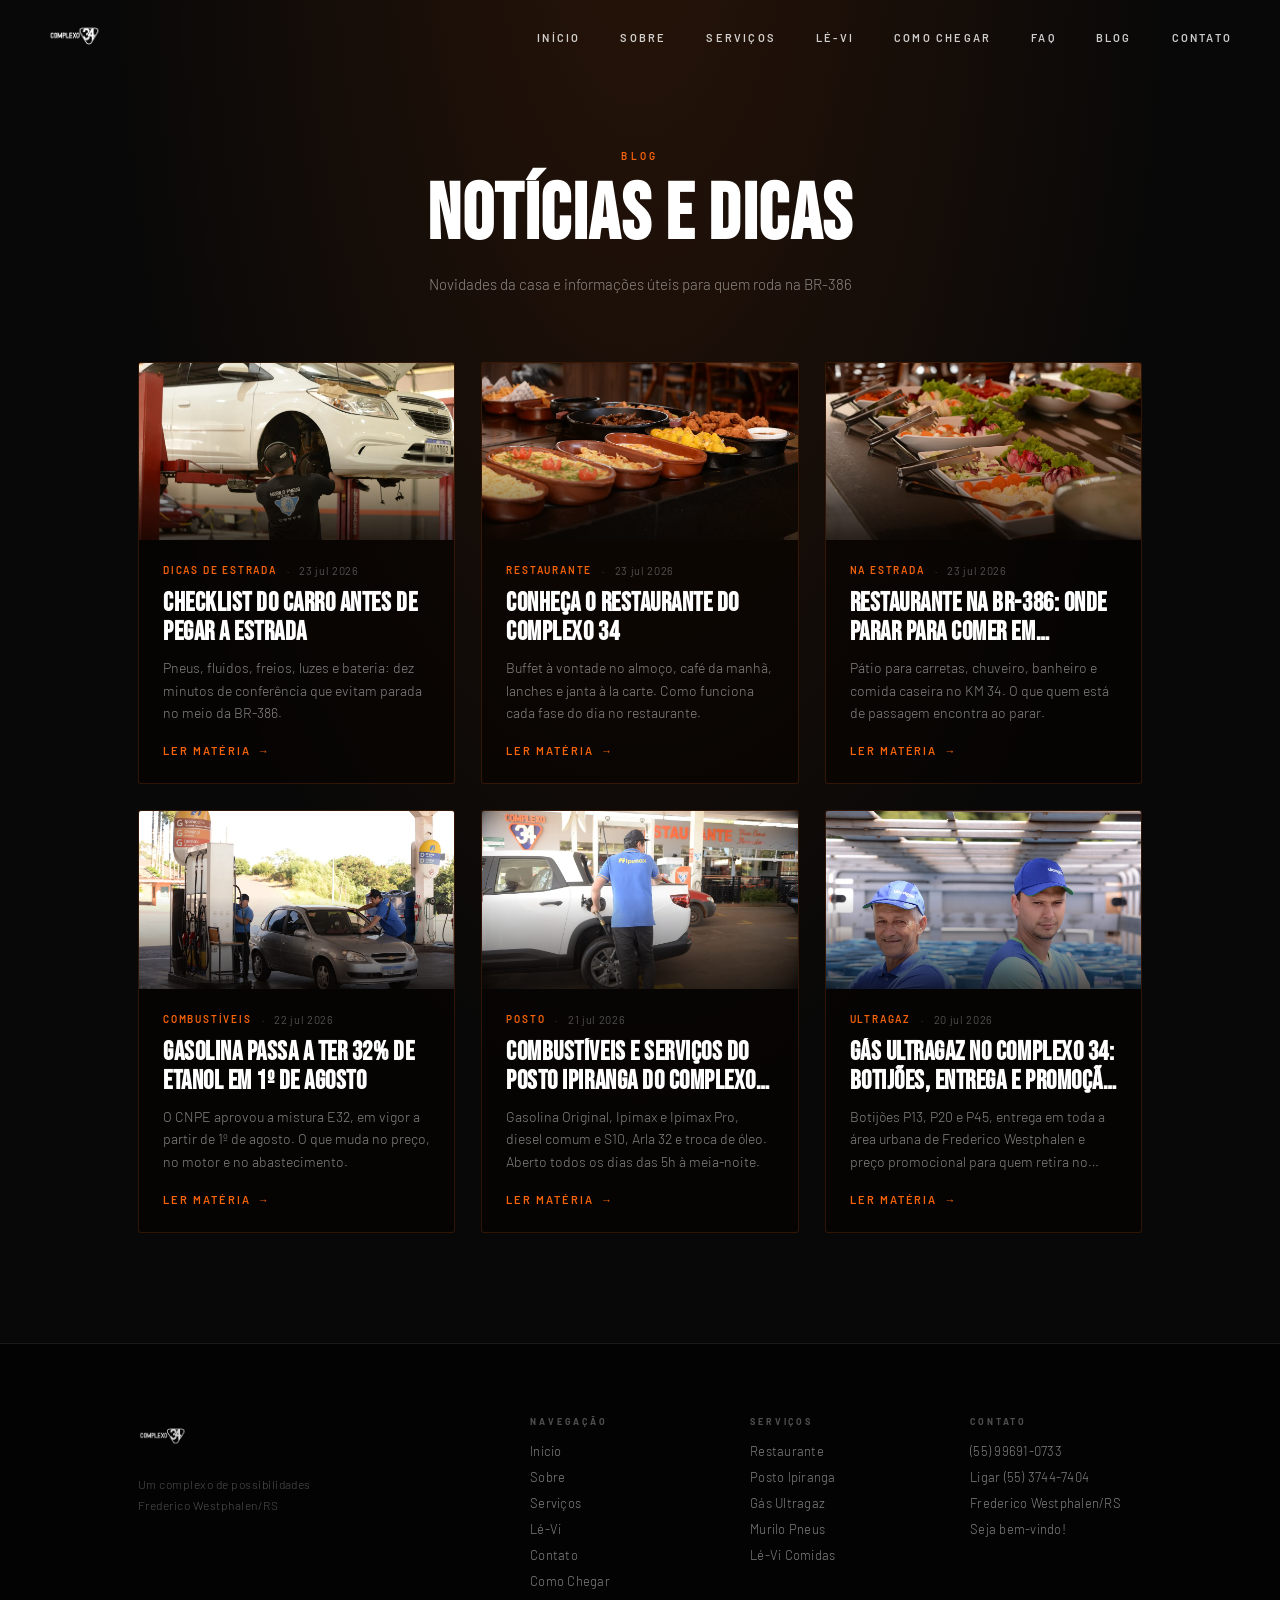
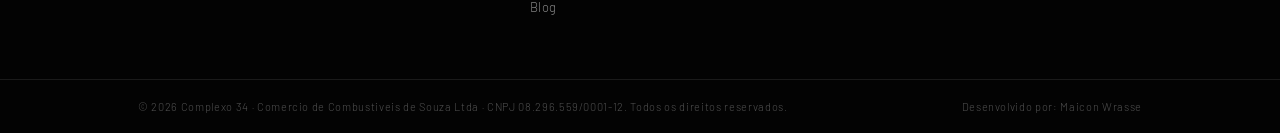
==== commit 5fc3d2d4: "Adiciona razao social e CNPJ no rodape e na politica de privacidade" ====
--- a/blog/index.html
+++ b/blog/index.html
@@ -147,7 +147,7 @@
   </div>
   <div class="footer__bottom">
     <div class="container footer__bottom-inner">
-      <span>© 2025 Complexo 34. Todos os direitos reservados.</span>
+      <span>©    2026 Complexo 34 &middot; Comercio de Combustiveis de Souza Ltda &middot; CNPJ 08.296.559/0001-12. Todos os direitos reservados.</span>
       <span class="footer__credits">Desenvolvido por: Maicon Wrasse</span>
     </div>
   </div>
--- a/style.css
+++ b/style.css
@@ -94,17 +94,110 @@
 .hamburger.open span:nth-child(2) { opacity: 0; width: 0; }
 .hamburger.open span:nth-child(3) { transform: translateY(-6.5px) rotate(-45deg); }
 
+.hamburger.open { opacity: 0; pointer-events: none; }
+
 .mobile-menu {
   display: none; position: fixed; inset: 0;
-  background: rgba(0,0,0,.97); backdrop-filter: blur(20px);
+  background: rgba(5,5,5,.98);
+  backdrop-filter: blur(24px) saturate(1.4);
+  -webkit-backdrop-filter: blur(24px) saturate(1.4);
   z-index: 10000; flex-direction: column;
-  justify-content: center; align-items: center; gap: clamp(16px, 3.4vh, 32px);
-  padding: 88px 28px 48px; text-align: center;
-  opacity: 0; pointer-events: none; transition: opacity .4s;
+  padding: 0 24px 28px;
+  opacity: 0; pointer-events: none; transition: opacity .45s ease;
+}
+.mobile-menu::before {
+  content: ''; position: absolute; inset: 0; pointer-events: none;
+  background: radial-gradient(120% 90% at 85% 8%, rgba(249,100,11,.13), transparent 55%);
 }
 .mobile-menu.open { opacity: 1; pointer-events: all; }
-.mobile-menu a { font-family: var(--fd); font-size: clamp(26px, 4.8vh, 40px); line-height: 1.1; letter-spacing: .06em; color: var(--w80); text-decoration: none; transition: color .3s; max-width: 100%; }
-.mobile-menu a:hover { color: var(--orange); }
+
+.mobile-menu__head {
+  position: relative; z-index: 1; flex: 0 0 auto;
+  height: 72px; display: flex; align-items: center; justify-content: space-between;
+}
+.mobile-menu__logo { display: flex; align-items: center; text-decoration: none; }
+.mobile-menu__logo img { height: 40px; width: auto; filter: brightness(0) invert(1); }
+.mobile-menu__close {
+  width: 40px; height: 40px; flex: 0 0 auto;
+  border: 1px solid var(--w15); border-radius: 50%;
+  background: none; color: var(--white); cursor: pointer;
+  display: flex; align-items: center; justify-content: center;
+  transition: border-color .3s, transform .3s;
+}
+.mobile-menu__close:hover { border-color: var(--w30); transform: rotate(90deg); }
+
+.mobile-menu__nav {
+  position: relative; z-index: 1; flex: 1 1 auto;
+  display: flex; flex-direction: column; justify-content: center; gap: 2px;
+}
+.mobile-menu__nav a {
+  display: flex; align-items: baseline; gap: 14px;
+  text-decoration: none; padding: 6px 0; position: relative;
+  opacity: 0; transform: translateY(14px);
+  transition: opacity .5s ease, transform .5s cubic-bezier(.22,1,.36,1);
+}
+.mobile-menu.open .mobile-menu__nav a { opacity: 1; transform: none; }
+.mobile-menu.open .mobile-menu__nav a:nth-child(1) { transition-delay: .06s; }
+.mobile-menu.open .mobile-menu__nav a:nth-child(2) { transition-delay: .10s; }
+.mobile-menu.open .mobile-menu__nav a:nth-child(3) { transition-delay: .14s; }
+.mobile-menu.open .mobile-menu__nav a:nth-child(4) { transition-delay: .18s; }
+.mobile-menu.open .mobile-menu__nav a:nth-child(5) { transition-delay: .22s; }
+.mobile-menu.open .mobile-menu__nav a:nth-child(6) { transition-delay: .26s; }
+.mobile-menu.open .mobile-menu__nav a:nth-child(7) { transition-delay: .30s; }
+.mobile-menu.open .mobile-menu__nav a:nth-child(8) { transition-delay: .34s; }
+.mobile-menu.open .mobile-menu__nav a:nth-child(9) { transition-delay: .38s; }
+.mm-idx {
+  flex: 0 0 auto; width: 22px;
+  font-family: var(--fu); font-size: 11px; font-weight: 600;
+  letter-spacing: .12em; color: var(--w30);
+}
+.mm-label {
+  font-family: var(--fd); font-size: clamp(30px, 6.4vw, 40px);
+  line-height: 1; letter-spacing: .04em; color: var(--w80);
+  transition: color .3s;
+}
+.mobile-menu__nav a:hover .mm-label,
+.mobile-menu__nav a:active .mm-label { color: var(--white); }
+.mobile-menu__nav a.is-active .mm-idx { color: var(--orange); }
+.mobile-menu__nav a.is-active .mm-label { color: var(--white); }
+.mobile-menu__nav a.is-active::before {
+  content: ''; position: absolute; left: -24px; top: 50%;
+  transform: translateY(-50%); width: 3px; height: 26px;
+  background: var(--orange); border-radius: 0 2px 2px 0;
+  box-shadow: 0 0 12px var(--orange-glow);
+}
+
+.mobile-menu__foot {
+  position: relative; z-index: 1; flex: 0 0 auto;
+  opacity: 0; transform: translateY(14px);
+  transition: opacity .5s ease .42s, transform .5s cubic-bezier(.22,1,.36,1) .42s;
+}
+.mobile-menu.open .mobile-menu__foot { opacity: 1; transform: none; }
+.mobile-menu__cta {
+  display: flex; align-items: center; justify-content: center; gap: 9px;
+  text-decoration: none; background: var(--orange); color: #1a0c02;
+  font-family: var(--fu); font-weight: 700; font-size: 14px;
+  letter-spacing: .04em; text-transform: uppercase;
+  padding: 15px; border-radius: 12px;
+  box-shadow: 0 8px 24px var(--orange-glow);
+  transition: transform .2s, box-shadow .3s;
+}
+.mobile-menu__cta:hover { box-shadow: 0 10px 30px var(--orange-glow); }
+.mobile-menu__cta:active { transform: scale(.98); }
+.mobile-menu__cta svg { width: 19px; height: 19px; flex: 0 0 auto; }
+.mobile-menu__phone {
+  display: flex; align-items: center; justify-content: center; gap: 8px;
+  margin-top: 14px; text-decoration: none;
+  font-family: var(--fu); font-size: 12px; letter-spacing: .05em;
+  color: var(--w50); transition: color .3s;
+}
+.mobile-menu__phone:hover { color: var(--w80); }
+.mobile-menu__phone svg { width: 14px; height: 14px; flex: 0 0 auto; }
+
+@media (prefers-reduced-motion: reduce) {
+  .mobile-menu__nav a,
+  .mobile-menu__foot { transform: none !important; transition: opacity .25s ease !important; }
+}
 
 /* ═══════════════════════════════════════════════════════════
    HERO
@@ -313,6 +406,12 @@
 .wa-card__cta--pulse { animation: pulseCard 2.8s ease-in-out infinite; }
 .wa-card:hover .wa-card__cta--pulse { animation: none; }
 
+/* Card de acesso rapido com duas acoes (Restaurante: WhatsApp + pagina) */
+.wa-card--dual { cursor: default; }
+.wa-card__ctas { display: flex; flex-wrap: wrap; gap: 8px; align-items: center; }
+.wa-card__cta { text-decoration: none; cursor: pointer; }
+.wa-card__cta--page svg { stroke: currentColor; fill: none; }
+
 /* ═══════════════════════════════════════════════════════════
    SOBRE
 ═══════════════════════════════════════════════════════════ */
@@ -403,6 +502,12 @@
 }
 .srv-block__btn--pulse { animation: pulseWA 2.6s ease-in-out infinite; }
 .srv-block__btn--pulse:hover { animation: none; }
+
+/* Bloco de servico com duas acoes (Restaurante: pagina + WhatsApp) */
+.srv-block__actions { display: flex; flex-wrap: wrap; gap: 14px; align-items: center; }
+.srv-block__btn--primary { background: rgba(65,121,196,.22); border-color: rgba(65,121,196,.45); }
+.srv-block__btn--primary:hover { border-color: rgba(65,121,196,.75); box-shadow: 0 8px 32px rgba(65,121,196,.30); }
+.srv-block__btn .srv-arrow { width: 15px; height: 15px; flex-shrink: 0; }
 
 .wa-icon { width: 17px; height: 17px; flex-shrink: 0; }
 
@@ -625,7 +730,7 @@
 ═══════════════════════════════════════════════════════════ */
 .oferta {
   position: relative;
-  padding: 130px 0 120px;
+  padding: 78px 0 70px;
   background: #fff7f1;
   overflow: hidden;
 }
@@ -639,7 +744,7 @@
 .oferta__inner {
   display: grid;
   grid-template-columns: 1fr 1fr;
-  gap: 80px;
+  gap: 60px;
   align-items: center;
 }
 
@@ -650,6 +755,8 @@
   border-radius: 6px;
   overflow: hidden;
   aspect-ratio: 4/5;
+  max-height: 460px;
+  margin: 0 auto;
   box-shadow: 0 32px 80px rgba(200,90,20,.22);
 }
 .oferta__img-wrap img {
@@ -668,20 +775,20 @@
 
 .oferta__title {
   font-family: var(--fd);
-  font-size: clamp(52px,6.5vw,92px);
-  line-height: .90; letter-spacing: .02em;
+  font-size: clamp(38px,4.4vw,62px);
+  line-height: .92; letter-spacing: .02em;
   color: #1a0d05;
-  margin-bottom: 24px;
+  margin-bottom: 18px;
 }
 .oferta__desc {
   font-family: var(--fu); font-size: 15px; font-weight: 300;
-  line-height: 1.78; color: rgba(26,13,5,.66);
-  margin-bottom: 32px; max-width: 440px;
+  line-height: 1.7; color: rgba(26,13,5,.66);
+  margin-bottom: 22px; max-width: 440px;
 }
 .oferta__features {
   list-style: none;
-  margin-bottom: 44px;
-  display: flex; flex-direction: column; gap: 12px;
+  margin-bottom: 30px;
+  display: grid; grid-template-columns: 1fr 1fr; gap: 10px 26px;
 }
 .oferta__features li {
   font-family: var(--fu); font-size: 14px; font-weight: 400;
@@ -804,7 +911,7 @@
 
 .levi {
   position: relative;
-  padding: 130px 0 120px;
+  padding: 78px 0 70px;
   background: var(--black-95);
   overflow: hidden;
 }
@@ -823,7 +930,7 @@
 .levi__inner {
   display: grid;
   grid-template-columns: 1fr 1fr;
-  gap: 80px;
+  gap: 60px;
   align-items: center;
 }
 
@@ -837,20 +944,20 @@
 
 .levi__title {
   font-family: var(--fd);
-  font-size: clamp(44px,5.5vw,80px);
-  line-height: .90; letter-spacing: .02em;
+  font-size: clamp(34px,4vw,54px);
+  line-height: .95; letter-spacing: .02em;
   color: var(--white);
-  margin-bottom: 22px;
+  margin-bottom: 16px;
 }
 .levi__desc {
   font-family: var(--fu); font-size: 15px; font-weight: 300;
-  line-height: 1.78; color: var(--w80);
-  margin-bottom: 28px; max-width: 440px;
+  line-height: 1.7; color: var(--w80);
+  margin-bottom: 22px; max-width: 440px;
 }
 .levi__features {
   list-style: none;
-  margin-bottom: 44px;
-  display: flex; flex-direction: column; gap: 11px;
+  margin-bottom: 30px;
+  display: grid; grid-template-columns: 1fr 1fr; gap: 10px 26px;
 }
 .levi__features li {
   font-family: var(--fu); font-size: 14px; font-weight: 400;
@@ -881,9 +988,13 @@
   position: relative;
   border-radius: 6px;
   overflow: hidden;
+  max-width: 460px;
+  margin: 0 auto;
 }
 .levi__img-wrap img {
-  width: 100%; height: auto;
+  width: auto; height: auto;
+  max-width: 100%; max-height: 400px;
+  margin: 0 auto;
   display: block;
   transition: transform 1s cubic-bezier(.4,0,.2,1);
   border-radius: 6px;
@@ -961,12 +1072,14 @@
   .srv-block, .srv-block--reverse { grid-template-columns: 1fr; direction: ltr; }
   .srv-block__img-wrap { aspect-ratio: 16/9; }
   .srv-block__body { padding: 36px 32px; }
-  .oferta__inner { grid-template-columns: 1fr; gap: 48px; }
+  .oferta__inner { grid-template-columns: 1fr; gap: 36px; }
   .reviews__grid { grid-template-columns: repeat(2, 1fr); }
-  .oferta__img-wrap { aspect-ratio: 4/5; max-width: 360px; margin: 0 auto; }
+  .oferta__img-wrap { aspect-ratio: 4/5; max-width: 300px; max-height: 380px; margin: 0 auto; }
   .popup { max-width: 380px; }
-  .levi__inner { grid-template-columns: 1fr; gap: 48px; }
+  .levi__inner { grid-template-columns: 1fr; gap: 36px; }
+  .oferta__features, .levi__features { grid-template-columns: 1fr; }
   .levi__img-col { order: -1; }
+  .levi__img-wrap img { max-height: 240px; }
   .footer__grid { grid-template-columns: 1fr 1fr; gap: 40px; }
   .footer__brand { grid-column: 1 / -1; }
 }
@@ -982,6 +1095,7 @@
 @media (max-width: 640px) {
   .container { padding: 0 20px; }
   .sobre, .servicos, .contato, .links-rapidos, .oferta, .levi, .reviews { padding: 90px 0; }
+  .oferta, .levi { padding: 54px 0 48px; }
   .sobre__sub  { margin-bottom: 48px; }
   .reviews__grid { grid-template-columns: 1fr; }
   .reviews__summary { gap: 22px; }
@@ -1072,6 +1186,7 @@
 .carousel__track.is-dragging { cursor: grabbing; scroll-behavior: auto; scroll-snap-type: none; }
 .carousel__track > * { flex: 0 0 auto; scroll-snap-align: center; }
 .carousel__track.is-dragging * { pointer-events: none; }
+.carousel__track.is-dragging, .carousel__track.is-dragging * { cursor: grabbing; }
 .srv-track.carousel__track { gap: 0; }
 .srv-track > .srv-block { flex: 0 0 100%; margin-bottom: 0; }
 .reviews__grid.carousel__track { gap: 22px; }
@@ -1131,6 +1246,9 @@
   transition: transform .35s cubic-bezier(.4,0,.2,1), border-color .35s ease, box-shadow .35s ease;
 }
 .post-card:hover { transform: translateY(-6px); border-color: rgba(249,100,11,.45); box-shadow: 0 18px 52px rgba(0,0,0,.55); }
+/* o track e cursor:grab; card e link, entao manda o cursor de clique */
+.post-card, .post-card * { cursor: pointer; }
+.post-card img { -webkit-user-drag: none; user-select: none; }
 .post-card__img-wrap { position: relative; aspect-ratio: 16 / 9; overflow: hidden; background: #0d0703; }
 .post-card__img-wrap img { width: 100%; height: 100%; object-fit: cover; display: block; transition: transform .6s cubic-bezier(.4,0,.2,1); }
 .post-card:hover .post-card__img-wrap img { transform: scale(1.05); }
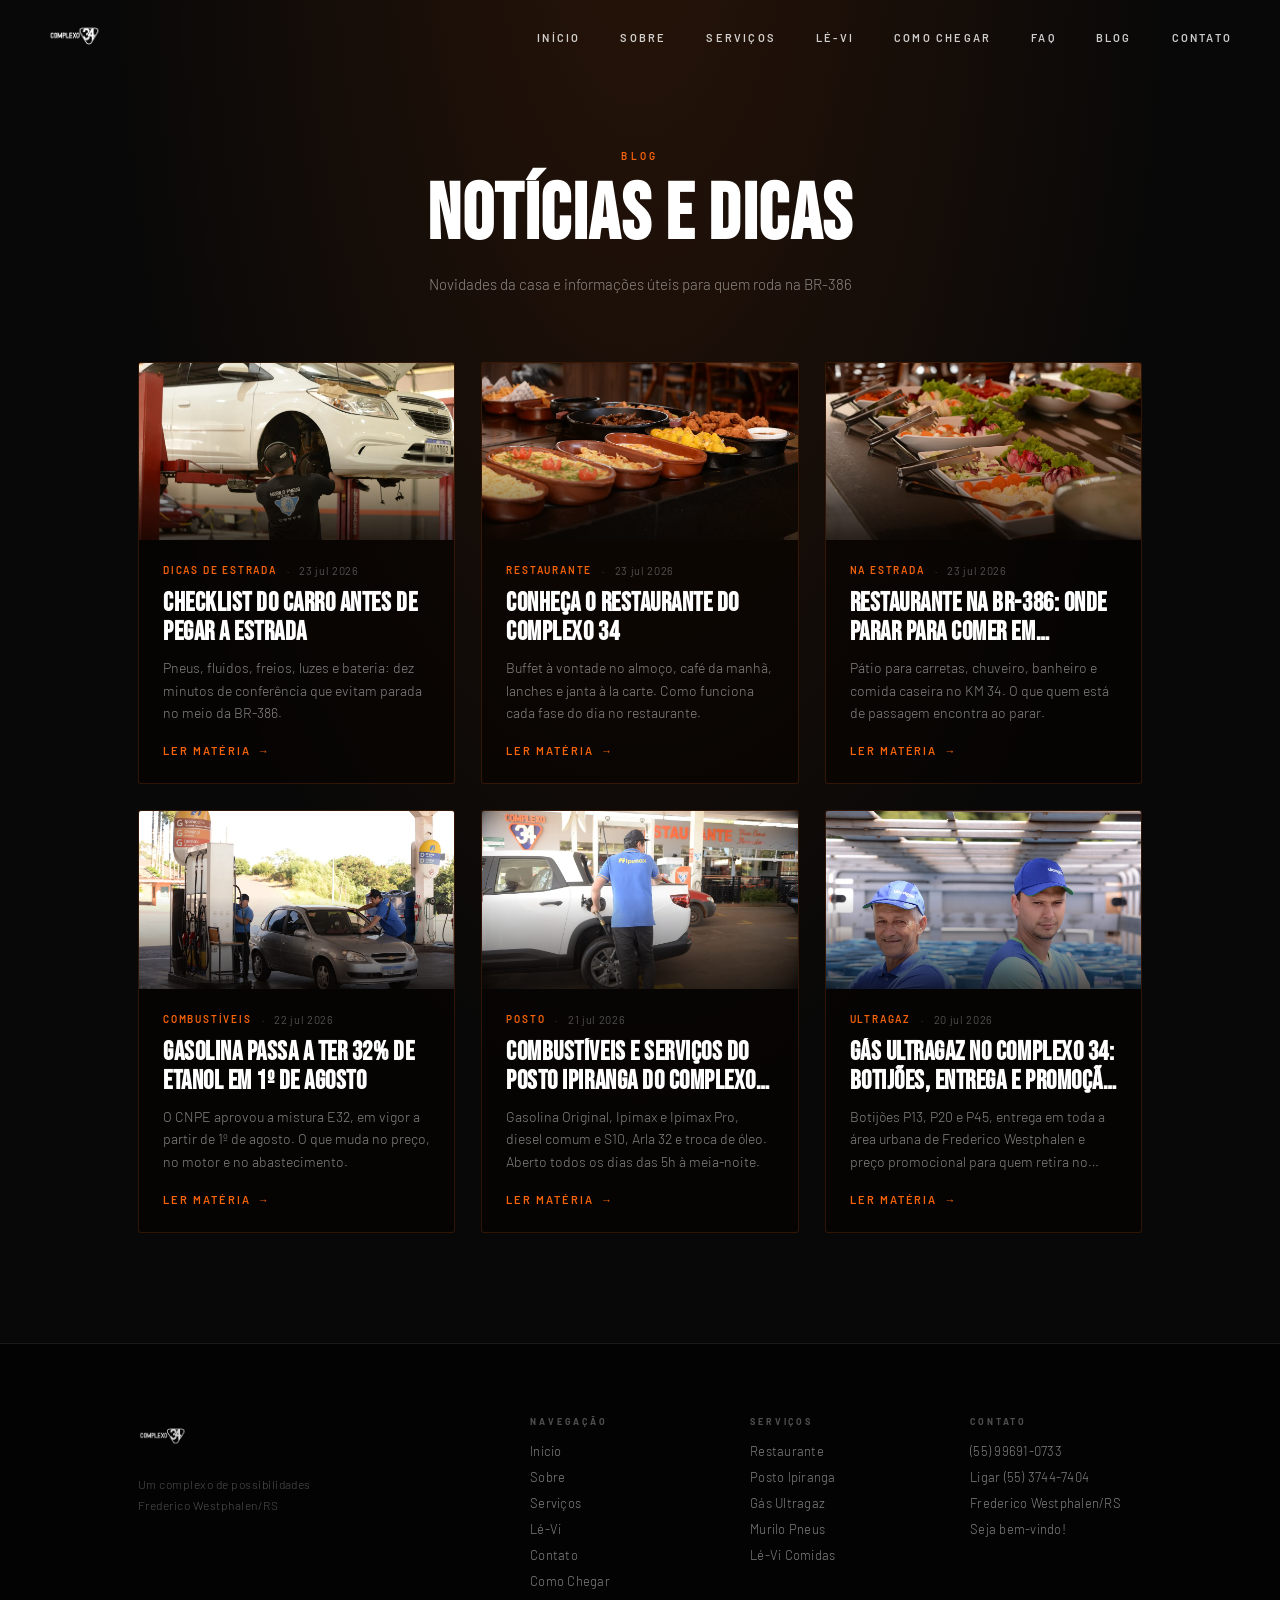
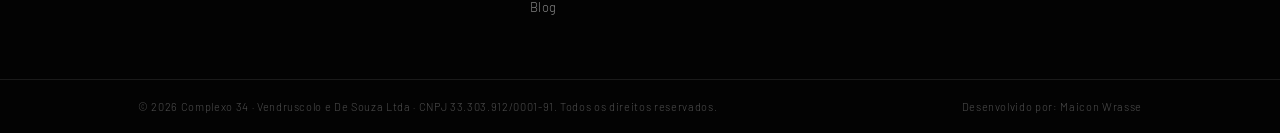
==== commit d367429b: "Troca razao social e CNPJ para Vendruscolo e De Souza Ltda" ====
--- a/blog/index.html
+++ b/blog/index.html
@@ -147,7 +147,7 @@
   </div>
   <div class="footer__bottom">
     <div class="container footer__bottom-inner">
-      <span>©    2026 Complexo 34 &middot; Comercio de Combustiveis de Souza Ltda &middot; CNPJ 08.296.559/0001-12. Todos os direitos reservados.</span>
+      <span>©    2026 Complexo 34 &middot; Vendruscolo e De Souza Ltda &middot; CNPJ 33.303.912/0001-91. Todos os direitos reservados.</span>
       <span class="footer__credits">Desenvolvido por: Maicon Wrasse</span>
     </div>
   </div>
